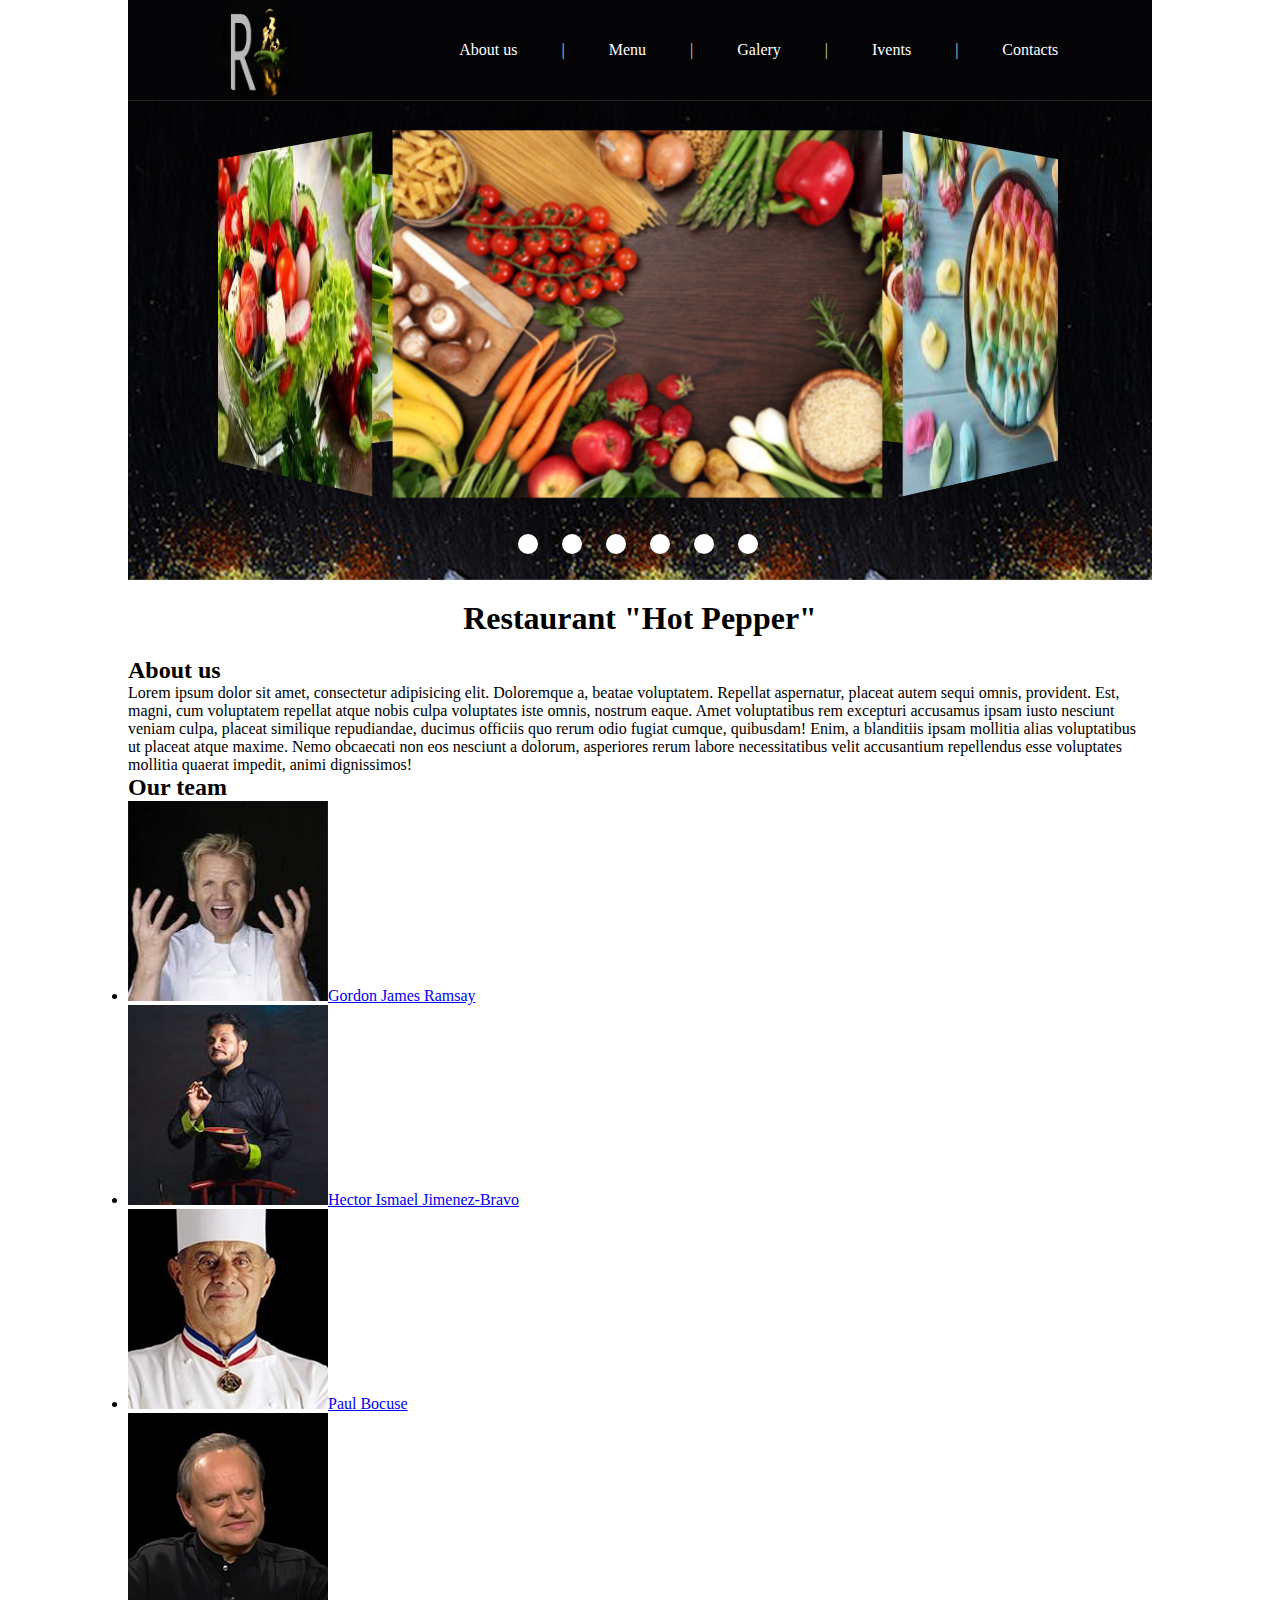
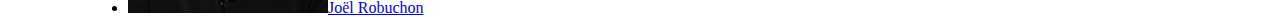
==== index.html @ d9eaffab "Initil commit" ====
<!DOCTYPE html>
<html lang="en">
<head>
	<meta charset="UTF-8">
	<title>Home</title>
	<link rel="stylesheet" href="css/main.css">
	<link rel="stylesheet" href="css/header.css">
	<link rel="stylesheet" href="css/slider.css">
	<link rel="stylesheet" href="css/about.css">
</head>
<body>
	<header>
		<div class="inner">
			<div class="logo">
				<a href="#"><img src="images/logo.png" alt="logo" class="logo"></a>
			</div><!--  end of logo -->
			<nav class="header_nav">
				<ul>
					<li><a href="#">About us</a></li>
					<li><span>|</span></li>
					<li><a href="#">Menu</a></li>
					<li><span>|</span></li>
					<li><a href="#">Galery</a></li>
					<li><span>|</span></li>
					<li><a href="#">Ivents</a></li>
					<li><span>|</span></li>
					<li><a href="#">Contacts</a></li>
				</ul>
			</nav><!--   -->
		</div> <!--end of innr header-->
	</header> <!-- end of header -->
	<div class="slider">
		<div class="container">
			<a href="#" class="btn" id="a1"><img src="images/pic1.jpg" alt=""></a>
			<a href="#" class="btn" id="a2"><img src="images/pic2.jpg" alt=""></a>
			<a href="#" class="btn" id="a3"><img src="images/pic3.jpg" alt=""></a>
			<a href="#" class="btn" id="a4"><img src="images/pic4.jpg" alt=""></a>
			<a href="#" class="btn" id="a5"><img src="images/pic5.jpg" alt=""></a>
			<a href="#" class="btn" id="a6"><img src="images/pic5.jpg" alt=""></a>
			<div id="carousel">
				<figure></figure>
				<figure></figure>
				<figure></figure>
				<figure></figure>
				<figure></figure>
				<figure></figure>
			</div> <!-- end of carusel -->
		</div> <!-- end of container -->
	</div><!-- end of slider -->

	<section class="about">
		<h1>Restaurant <span>"Hot Pepper"</span></h1>
		<h2>About us</h2>
		<p>Lorem ipsum dolor sit amet, consectetur adipisicing elit. Doloremque a, beatae voluptatem. Repellat aspernatur, placeat autem sequi omnis, provident. Est, magni, cum voluptatem repellat atque nobis culpa voluptates iste omnis, nostrum eaque. Amet voluptatibus rem excepturi accusamus ipsam iusto nesciunt veniam culpa, placeat similique repudiandae, ducimus officiis quo rerum odio fugiat cumque, quibusdam! Enim, a blanditiis ipsam mollitia alias voluptatibus ut placeat atque maxime. Nemo obcaecati non eos nesciunt a dolorum, asperiores rerum labore necessitatibus velit accusantium repellendus esse voluptates mollitia quaerat impedit, animi dignissimos!</p>

		<h2>Our team</h2>
		<ul>
			<li><a href="#"><img src="images/mr1.jpg" alt="">Gordon James Ramsay</a></li>
			<li><a href="#"><img src="images/mr2.jpg" alt="">Hector Ismael Jimenez-Bravo</a></li>
			<li><a href="#"><img src="images/mr3.jpg" alt="">Paul Bocuse</a></li>
			<li><a href="#"><img src="images/mr4.jpg" alt="">Joël Robuchon</a></li>
		</ul>
		
	</section> <!-- end about -->
		
	</div><!-- end of slider -->
	<div class="menu">
		
	</div> <!-- end of menu -->
</body>
</html>
---- css/main.css ----
*{
	margin: 0;
	padding: 0;
}
h1{
	font-size: 2em;
	margin-top: 20px;
	margin-bottom: 20px;
	text-align: center;
}
---- css/header.css ----
header{
	width: 80%;
	/*height: 120px;*/
	margin: 0 auto;
	background-color: #050507;

}

.logo{
	height: 100px;
	border-radius: 40px;
	margin-left: 10px;
	display: block;
}
header ul li{
	display: inline-block;
	padding: 20px;
	color: #D0CFCF;
}
header ul li a{
	text-decoration: none;
	color: #FFFFFF;

}
.inner{
	display: flex;
	flex-direction: row;
	justify-content: space-around;
	align-items: center;
	/*margin: 10px;*/

}
---- css/slider.css ----
.slider{
	width: 80%;
	margin: 0 auto;
	height: 480px;
	/*background-color: #D0C7C7;*/
	background-image: url(../images/slider-bg.jpg);
	background-repeat: repeat-x;
	/*-webkit-background-size: cover;*/
	/*background-size: cover;*/
}
.container{
			/*background-color: #E86C6C;*/
			width: 424px;
			height: 324px;
			perspective: 2000px;
			position: relative;
			margin: 0 auto;
			/*left: 30%;*/
			top: 30px;
		}
		#carousel{
			/*background-color: #7FE7D5;*/
			width: 100%;
			height: 100%;
			position: absolute;
			transform-style: preserve-3d;
			transition: 2s;
		}
		#carousel figure{
			/*border: 2px solid #630000;*/
			width: 400px;
			height: 300px;
			position: absolute;
			left: 10px;
			top: 10px;
			-webkit-background-size: cover;
			background-size: cover;
		}
		#carousel figure:nth-child(1){transform: rotateY(0deg) translateZ(367px); background-image: url(../images/sl-1.jpg);}
		#carousel figure:nth-child(2){transform: rotateY(60deg) translateZ(367px); background-image: url(../images/sl-2.jpg);}
		#carousel figure:nth-child(3){transform: rotateY(120deg) translateZ(367px); background-image: url(../images/sl-3.jpg);}
		#carousel figure:nth-child(4){transform: rotateY(180deg) translateZ(367px); background-image: url(../images/sl-4.jpg);}
		#carousel figure:nth-child(5){transform: rotateY(240deg) translateZ(367px); background-image: url(../images/sl-5.jpg);}
		#carousel figure:nth-child(6){transform: rotateY(300deg) translateZ(367px); background-image: url(../images/sl-6.jpg);}

		a.btn{
			display: inline-block;
			width: 20px;
			height: 20px;
			background-color: #FFFFFF;
			border-radius: 50%;
			z-index: 900;
			position: relative;
			top: 404px;
			left: 80px;
			margin: 0 10px;
		}
		a.btn img{
			width: 100%;
			height: auto;
		}
		#a1:focus ~#carousel{transform: rotateY(0deg);}
		#a2:focus ~#carousel{transform: rotateY(-60deg);}
		#a3:focus ~#carousel{transform: rotateY(-120deg);}
		#a4:focus ~#carousel{transform: rotateY(-180deg);}
		#a5:focus ~#carousel{transform: rotateY(-240deg);}
		#a6:focus ~#carousel{transform: rotateY(-300deg);}

		a.btn:focus{
			background-color: #898888;
		}
---- css/about.css ----
.about{
	width: 80%;
	margin: 0 auto;
}
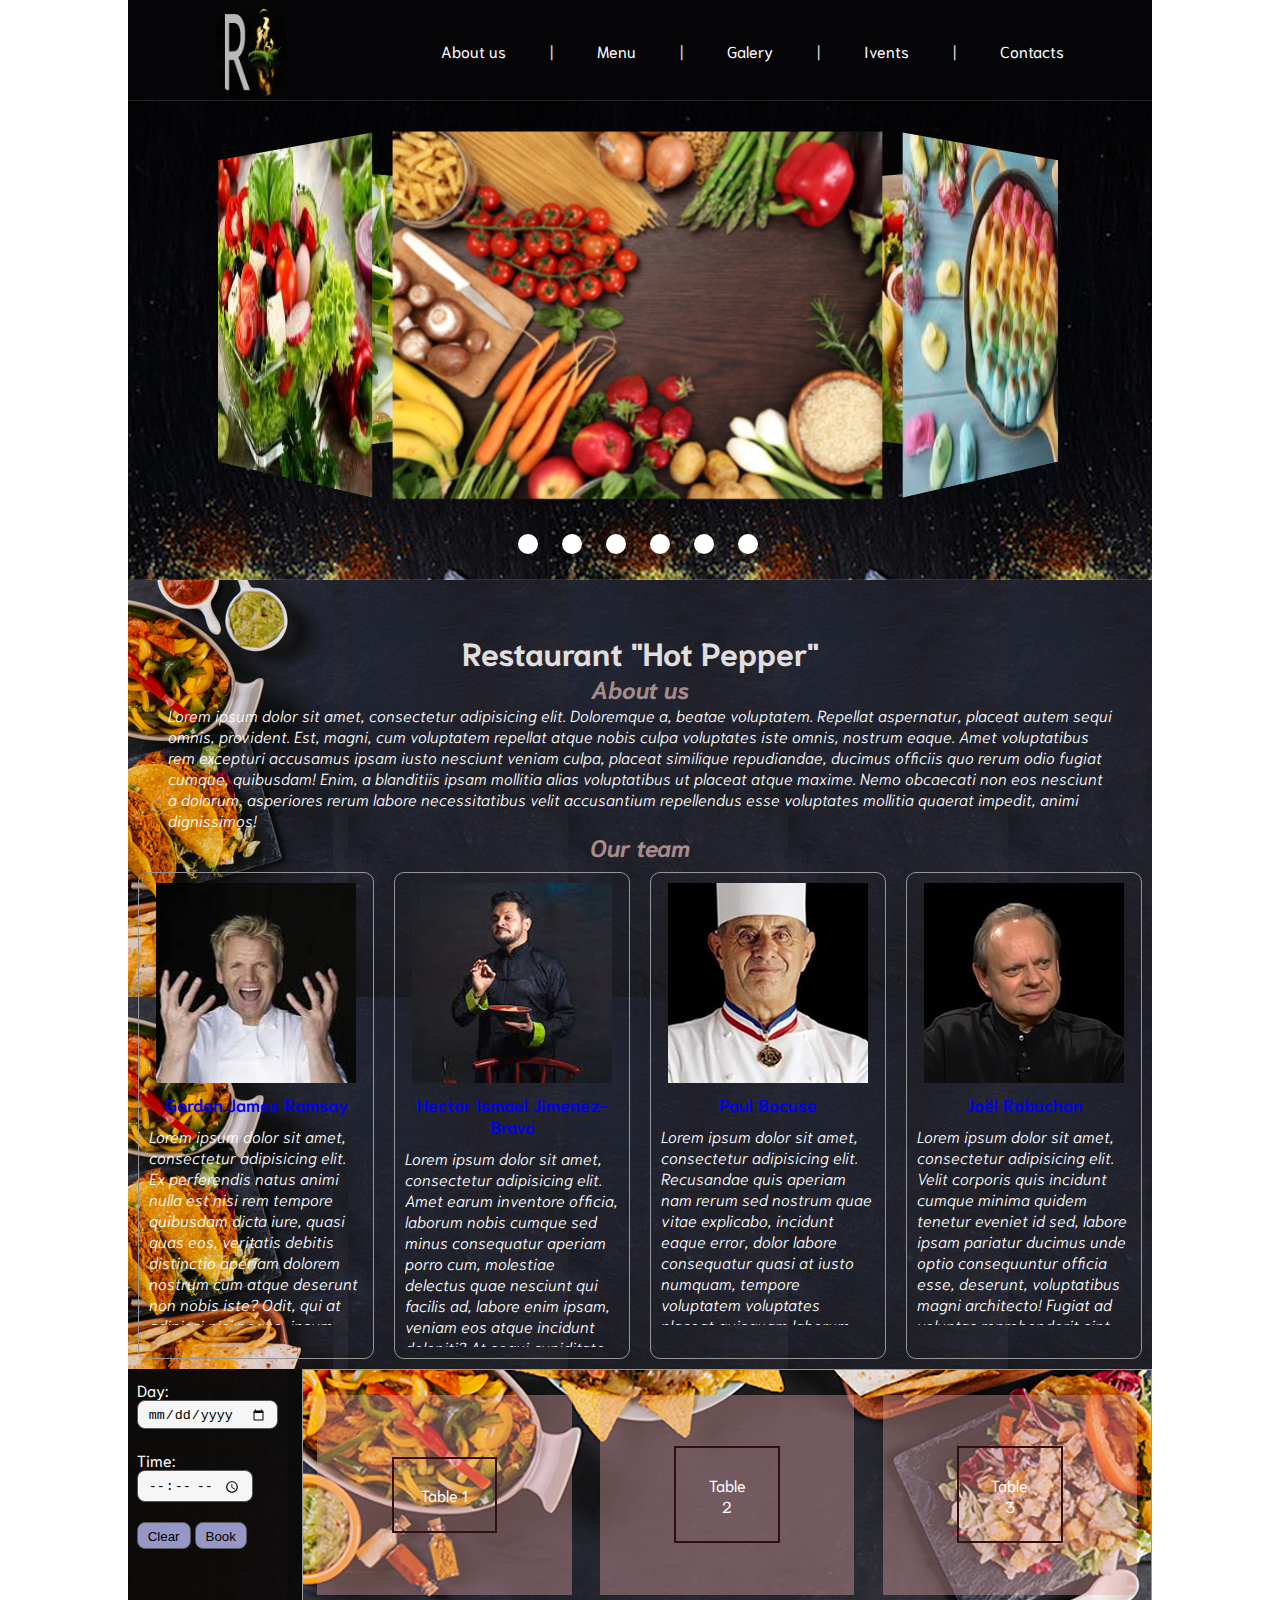
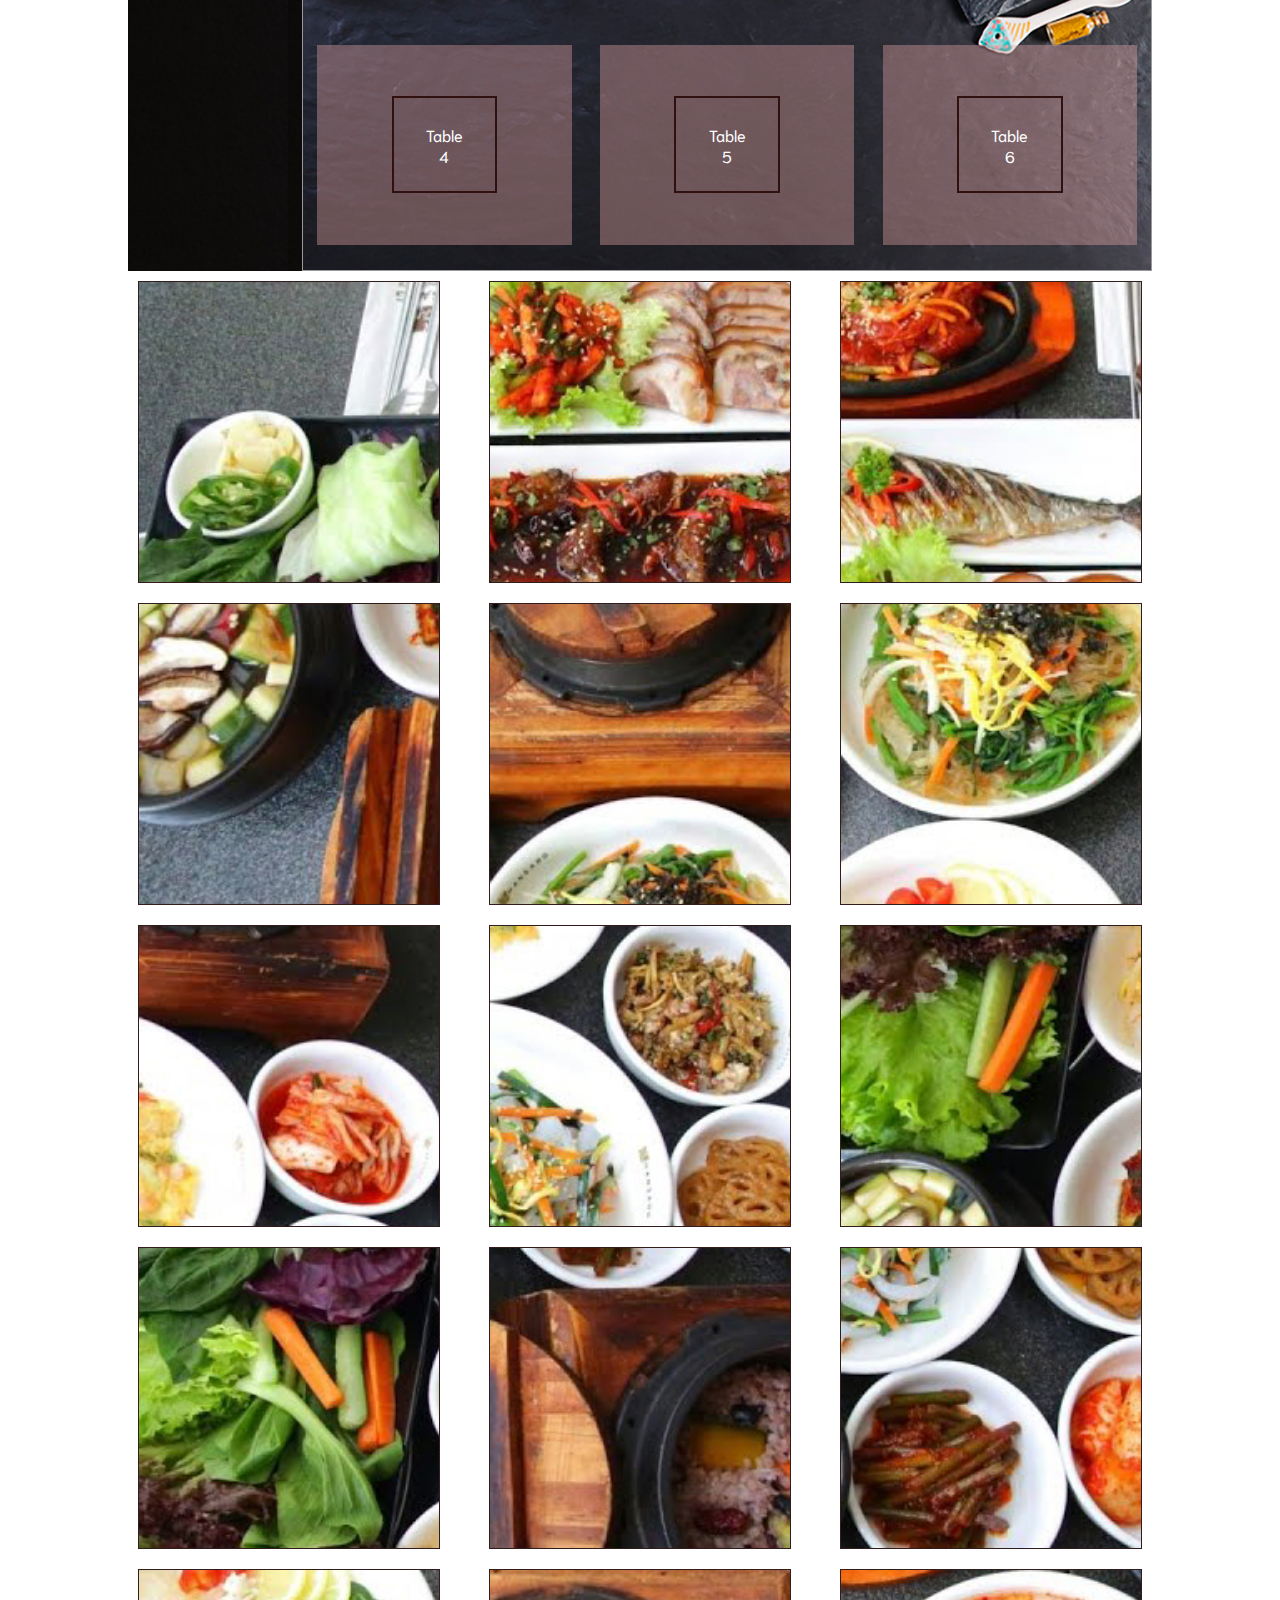
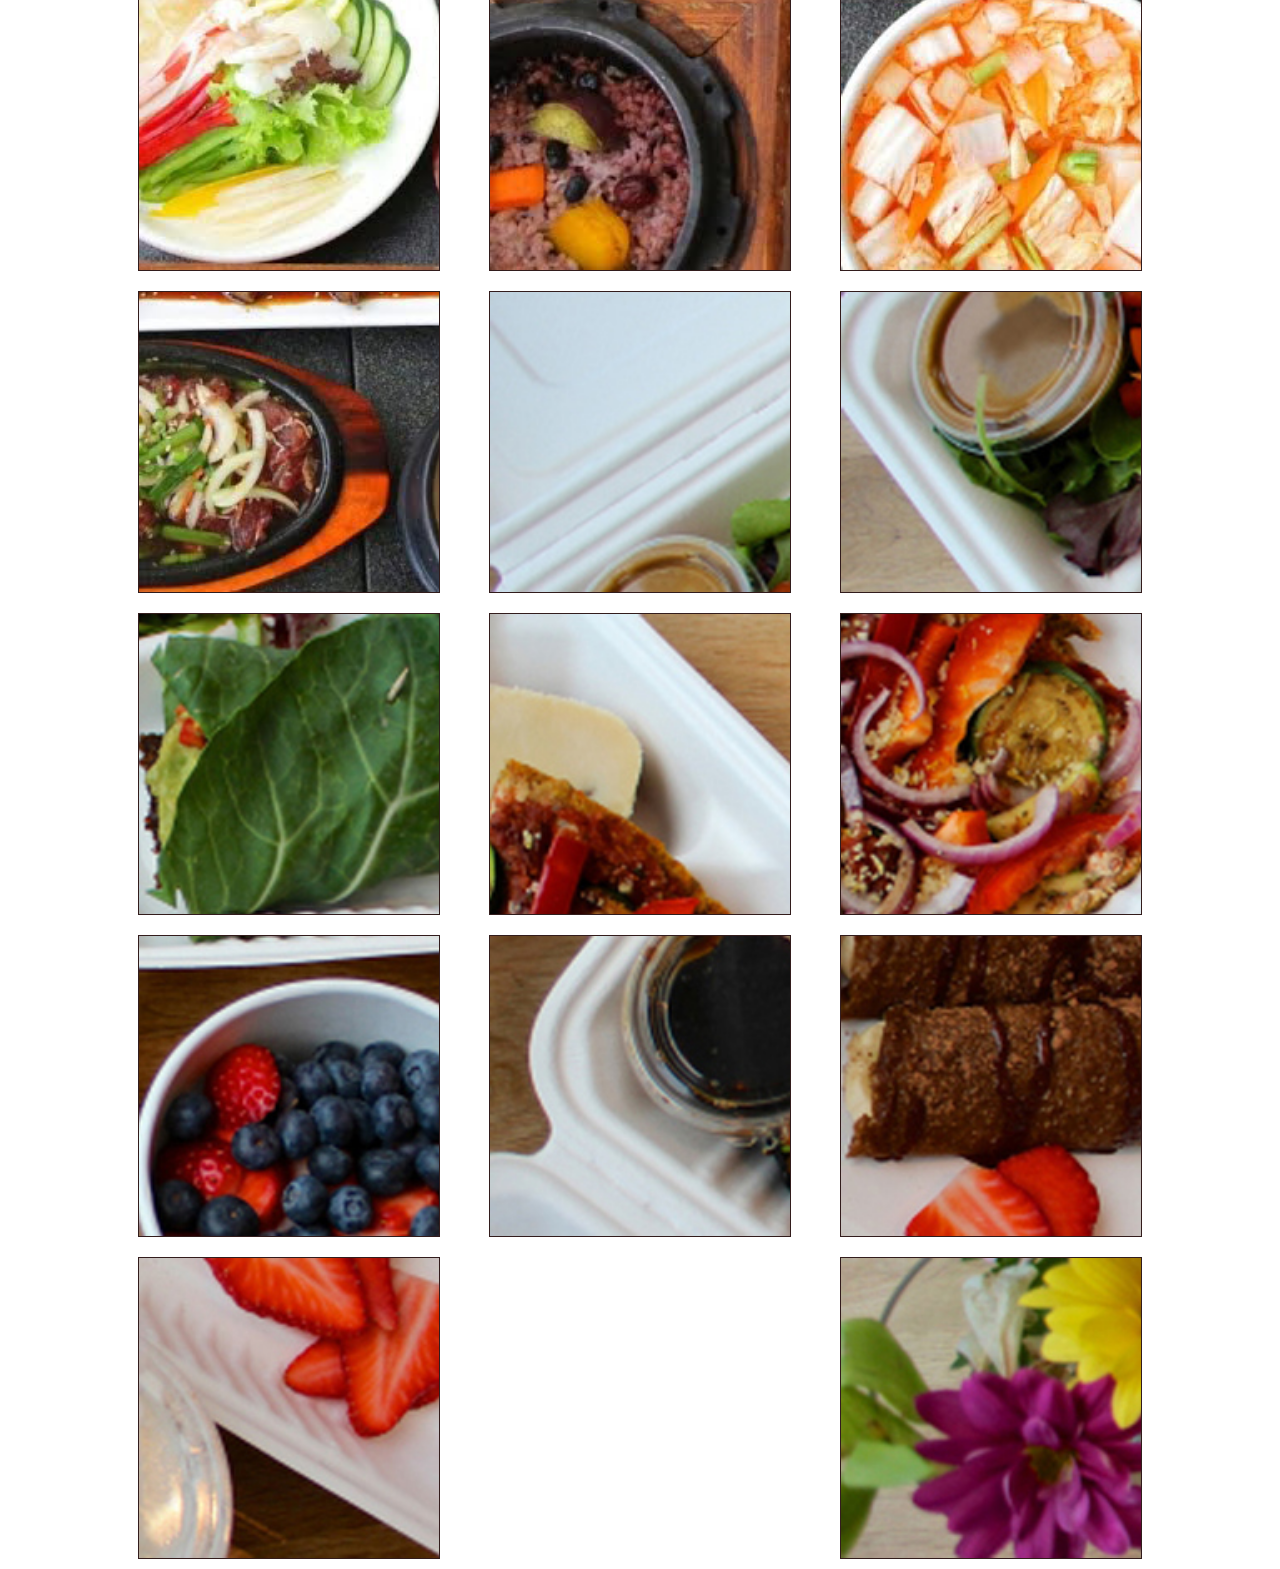
==== commit b1f05502: "gallery and about" ====
--- a/index.html
+++ b/index.html
@@ -2,11 +2,18 @@
 <html lang="en">
 <head>
 	<meta charset="UTF-8">
+	<meta name="viewport" content="width=device-width, initial-scale=1, shrink-to-fit=no">
 	<title>Home</title>
+	<!--[if IE]>
+		<script src="http://html5shiv.googlecode.com/svn/trunk/html5.js"></script>
+	<![endif]-->
+	<!-- <link href="https://fonts.googleapis.com/css?family=Niramit:300,300i,400,400i,600,600i,700i" rel="stylesheet"> -->
 	<link rel="stylesheet" href="css/main.css">
 	<link rel="stylesheet" href="css/header.css">
 	<link rel="stylesheet" href="css/slider.css">
 	<link rel="stylesheet" href="css/about.css">
+	<link rel="stylesheet" href="css/order.css">
+	<link rel="stylesheet" href="css/gallery.css">
 </head>
 <body>
 	<header>
@@ -16,7 +23,7 @@
 			</div><!--  end of logo -->
 			<nav class="header_nav">
 				<ul>
-					<li><a href="#">About us</a></li>
+					<li><a href="#about">About us</a></li>
 					<li><span>|</span></li>
 					<li><a href="#">Menu</a></li>
 					<li><span>|</span></li>
@@ -48,18 +55,20 @@
 		</div> <!-- end of container -->
 	</div><!-- end of slider -->
 
-	<section class="about">
+	<section class="about" id="about">
 		<h1>Restaurant <span>"Hot Pepper"</span></h1>
 		<h2>About us</h2>
 		<p>Lorem ipsum dolor sit amet, consectetur adipisicing elit. Doloremque a, beatae voluptatem. Repellat aspernatur, placeat autem sequi omnis, provident. Est, magni, cum voluptatem repellat atque nobis culpa voluptates iste omnis, nostrum eaque. Amet voluptatibus rem excepturi accusamus ipsam iusto nesciunt veniam culpa, placeat similique repudiandae, ducimus officiis quo rerum odio fugiat cumque, quibusdam! Enim, a blanditiis ipsam mollitia alias voluptatibus ut placeat atque maxime. Nemo obcaecati non eos nesciunt a dolorum, asperiores rerum labore necessitatibus velit accusantium repellendus esse voluptates mollitia quaerat impedit, animi dignissimos!</p>
 
-		<h2>Our team</h2>
-		<ul>
-			<li><a href="#"><img src="images/mr1.jpg" alt="">Gordon James Ramsay</a></li>
-			<li><a href="#"><img src="images/mr2.jpg" alt="">Hector Ismael Jimenez-Bravo</a></li>
-			<li><a href="#"><img src="images/mr3.jpg" alt="">Paul Bocuse</a></li>
-			<li><a href="#"><img src="images/mr4.jpg" alt="">Joël Robuchon</a></li>
-		</ul>
+		<div class="team">
+			<h2>Our team</h2>
+			<ul>
+				<li><a href="#"><img src="images/mr1.jpg" alt=""><span>Gordon James Ramsay</span></a><p>Lorem ipsum dolor sit amet, consectetur adipisicing elit. Ex perferendis natus animi nulla est nisi rem tempore quibusdam dicta iure, quasi quas eos, veritatis debitis distinctio aperiam dolorem nostrum cum atque deserunt non nobis iste? Odit, qui at adipisci nisi neque, ipsum libero a impedit sequi sint nesciunt distinctio dicta tenetur illum reprehenderit, doloribus beatae inventore omnis provident deserunt. Est quibusdam veniam, expedita aliquid magni facere incidunt harum sint officia quae porro mollitia hic natus, doloribus quidem unde ex quod!</p></li>
+				<li><a href="#"><img src="images/mr2.jpg" alt=""><span>Hector Ismael Jimenez-Bravo</span></a><p>Lorem ipsum dolor sit amet, consectetur adipisicing elit. Amet earum inventore officia, laborum nobis cumque sed minus consequatur aperiam porro cum, molestiae delectus quae nesciunt qui facilis ad, labore enim ipsam, veniam eos atque incidunt deleniti? At sequi cupiditate vero possimus, sint eius architecto eum! Quam iste facilis inventore minima tempore est cupiditate, totam sequi deserunt officia facere officiis dolorem, et? Necessitatibus vero, reiciendis, illo tempore at mollitia quod impedit pariatur excepturi consequuntur officiis vel inventore sint ad enim. Magnam!</p></li>
+				<li><a href="#"><img src="images/mr3.jpg" alt=""><span>Paul Bocuse</span></a><p>Lorem ipsum dolor sit amet, consectetur adipisicing elit. Recusandae quis aperiam nam rerum sed nostrum quae vitae explicabo, incidunt eaque error, dolor labore consequatur quasi at iusto numquam, tempore voluptatem voluptates placeat quisquam laborum reiciendis possimus pariatur cumque! Aperiam, repellendus ducimus. Neque eligendi dolorum fugiat quaerat earum beatae suscipit maxime expedita officia, iste laboriosam tempore minima possimus ullam hic debitis.</p></li>
+				<li><a href="#"><img src="images/mr4.jpg" alt=""><span>Joël Robuchon</span></a><p>Lorem ipsum dolor sit amet, consectetur adipisicing elit. Velit corporis quis incidunt cumque minima quidem tenetur eveniet id sed, labore ipsam pariatur ducimus unde optio consequuntur officia esse, deserunt, voluptatibus magni architecto! Fugiat ad voluptas reprehenderit sint explicabo aperiam iure id similique eveniet quasi vel assumenda, voluptatum, aliquam molestias iusto totam. Dicta maxime perspiciatis sapiente earum voluptatem eveniet cumque! Quisquam, explicabo doloribus facere. Voluptatum facere ducimus eveniet laborum, quod minus soluta provident alias consequatur. Vero unde, inventore in odit repudiandae quam laboriosam, ullam temporibus. Sed nulla et, laudantium. Vel, laborum.</p></li>
+			</ul>
+		</div>
 		
 	</section> <!-- end about -->
 		
@@ -67,5 +76,42 @@
 	<div class="menu">
 		
 	</div> <!-- end of menu -->
+	<div class="order">
+		<form>
+	        <div id="orderDay">
+	            <label for="bday">Day:</label>
+	            <input type="date" id="bday" name="bday">
+	        </div> <!-- end of order day -->
+	        <div id="orderTime">
+	        	<label for="rtime">Time:</label>
+	        	<input type="time" id="rtime" name="rtime" min="08:00:00" max="20:00:00" step="3600">
+	        </div> <!-- ed of order time -->
+	        <div class="button">
+	        	<input type="reset" value="Clear">
+				<input type="submit" value="Book">
+	        </div><!--  end of button -->
+	    </form>
+	    <div class="placement">
+	    	<div class="table" id="table-1"><div>Table 1</div></div>
+	    	<div class="table" id="table-2"><div>Table 2</div></div>
+	    	<div class="table" id="table-3"><div>Table 3</div></div>
+	    	<div class="table" id="table-4"><div>Table 4</div></div>
+	    	<div class="table" id="table-5"><div>Table 5</div></div>
+	    	<div class="table" id="table-6"><div>Table 6</div></div>
+	    </div> <!-- end of placement -->
+	</div> <!-- end of order -->
+	<section class="gallery" id="sectionGallery">
+<!-- 		<div class="gallery-image" id="image-1"></div>
+		<div class="gallery-image" id="image-2"></div>
+		<div class="gallery-image" id="image-3"></div>
+		<div class="gallery-image" id="image-4"></div>
+		<div class="gallery-image" id="image-5"></div>
+		<div class="gallery-image" id="image-6"></div>
+		<div class="gallery-image" id="image-7"></div>
+		<div class="gallery-image" id="image-8"></div>
+		<div class="gallery-image" id="image-9"></div> -->
+		
+	</section>
 </body>
+<script src="js/gallery.js"></script>
 </html>--- a/css/main.css
+++ b/css/main.css
@@ -1,10 +1,32 @@
+
+@import url('https://fonts.googleapis.com/css?family=Niramit:300,300i,400,400i,600,600i,700i');
+
 *{
 	margin: 0;
 	padding: 0;
 }
+body{
+	font-family: 'Niramit', sans-serif;
+}
 h1{
+	font-weight: 700;
 	font-size: 2em;
-	margin-top: 20px;
-	margin-bottom: 20px;
 	text-align: center;
+	padding-top: 5%;
+	/*padding-bottom: 8%;*/
+	color: #E1DEDE;
+}
+h2{
+	font-weight: 700;
+	font-style: italic;
+	color: #A78B8B;
+	text-align: center;
+}
+a{
+	text-decoration: none;
+}
+p{
+	color: #FFFFFF;
+	font-weight: 300;
+	font-style: italic;
 }--- a/css/header.css
+++ b/css/header.css
@@ -19,7 +19,7 @@
 	color: #D0CFCF;
 }
 header ul li a{
-	text-decoration: none;
+	/*text-decoration: none;*/
 	color: #FFFFFF;
 
 }
--- a/css/about.css
+++ b/css/about.css
@@ -1,4 +1,58 @@
 .about{
 	width: 80%;
 	margin: 0 auto;
-}+	background: url(../images/left.jpg) repeat-y,
+				url(../images/about_bg_center.jpg);
+	-webkit-background-size: auto cover;
+	background-size: auto cover;
+}
+.about > p{
+	padding-left: 40px;
+	padding-right: 40px;
+}
+
+.team{
+	/*height: 500px;*/
+	/*overflow: scroll;*/
+}
+
+.team ul{
+	display: flex;
+	justify-content: space-between;
+	-ms-align-items: stretch;
+	align-items: stretch;
+	list-style: none;
+	flex-wrap: wrap;
+	padding: 10px 0;
+}
+.team ul li{
+	width: 15%;
+	flex-grow: 1;
+	padding: 1%;
+	border: 1px solid #979696;
+	border-radius: 10px;
+	margin: 0 10px;
+}
+.team ul li a{
+	text-align: center;
+	/*margin: 0 auto;*/
+}
+.team ul li a img{
+	display: block;
+	margin: 0 auto;
+}
+.team ul li a span{
+	display: block;
+	font-weight: 600;
+	font-size: 1.1em;
+	padding: 10px 0;
+}
+.team ul li p{
+	height: 200px;
+	overflow: auto;
+
+}
+/*.team ul li p::-webkit-scrollbar {
+    width: 10px;
+}*/
+
--- a/css/order.css
+++ b/css/order.css
@@ -0,0 +1,77 @@
+.order{
+	width: 80%;
+	margin: 0 auto;
+	display: flex;
+	flex-direction: row;
+	/*justify-content: space-between;*/
+	justify-content: center;
+	color: #FFFFFF;
+}
+form{
+	flex-grow: 4;
+	background-image:
+	url(../images/bg_2.jpg);
+/*	-webkit-background-size: contain;
+	background-size: contain;
+	background-repeat: no-repeat;*/
+}
+form div{
+	width: 90%;
+	margin: 0 auto;
+	padding: 10px 5px;
+}
+.order label{
+	display: block;
+}
+.order input{
+	/*width: 100%;*/
+	/*height: 40px;*/
+	border: 1px solid #585858;
+	border-radius: 8px;
+	padding: 6px 10px 4px 10px;
+	background: #F6F6f6;
+}
+.button input{
+	background: #9598C6;
+}
+.button input:hover{
+	background-color: #83E087;
+}
+
+.placement{
+	width: 80%;
+	height: 500px;
+	border: 1px solid #9A9999;
+	flex-grow: 5;
+	/*margin: 0 auto;*/
+	background-image: url(../images/order_bg1.jpg);
+	-webkit-background-size: cover;
+	background-size: cover;
+	display: flex;
+	flex-direction: row;
+	justify-content: space-around;
+	align-items: center;
+	flex-wrap: wrap;
+}
+.table{
+	width: 30%;
+	height: 40%;
+	background-color: rgba(224, 166, 166, 0.4);
+	text-align: center;
+	display: flex;
+	align-items: center;
+
+
+}
+.table div{
+	width: 20%;
+	padding: 10%;
+	text-align: center;
+	margin: 0 auto;
+	border: 2px solid #311010;
+	cursor: pointer;
+
+}
+.table div:hover{
+	background-color: #353434;
+}
--- a/css/gallery.css
+++ b/css/gallery.css
@@ -0,0 +1,21 @@
+
+.gallery{
+	width: 80%;
+	margin: 0 auto;
+	display: flex;
+	flex-direction: row;
+	flex-wrap: wrap;
+	justify-content: space-between;
+	align-content: space-between;
+}
+.gallery-image{
+	width: 300px;
+	height: 300px;
+	border: 1px solid #321C1C;
+	margin: 10px;
+	background-image: url(../images/gall-1.jpg);
+	-webkit-background-size: cover;
+	background-size: cover;
+	background-repeat: no-repeat;
+}
+
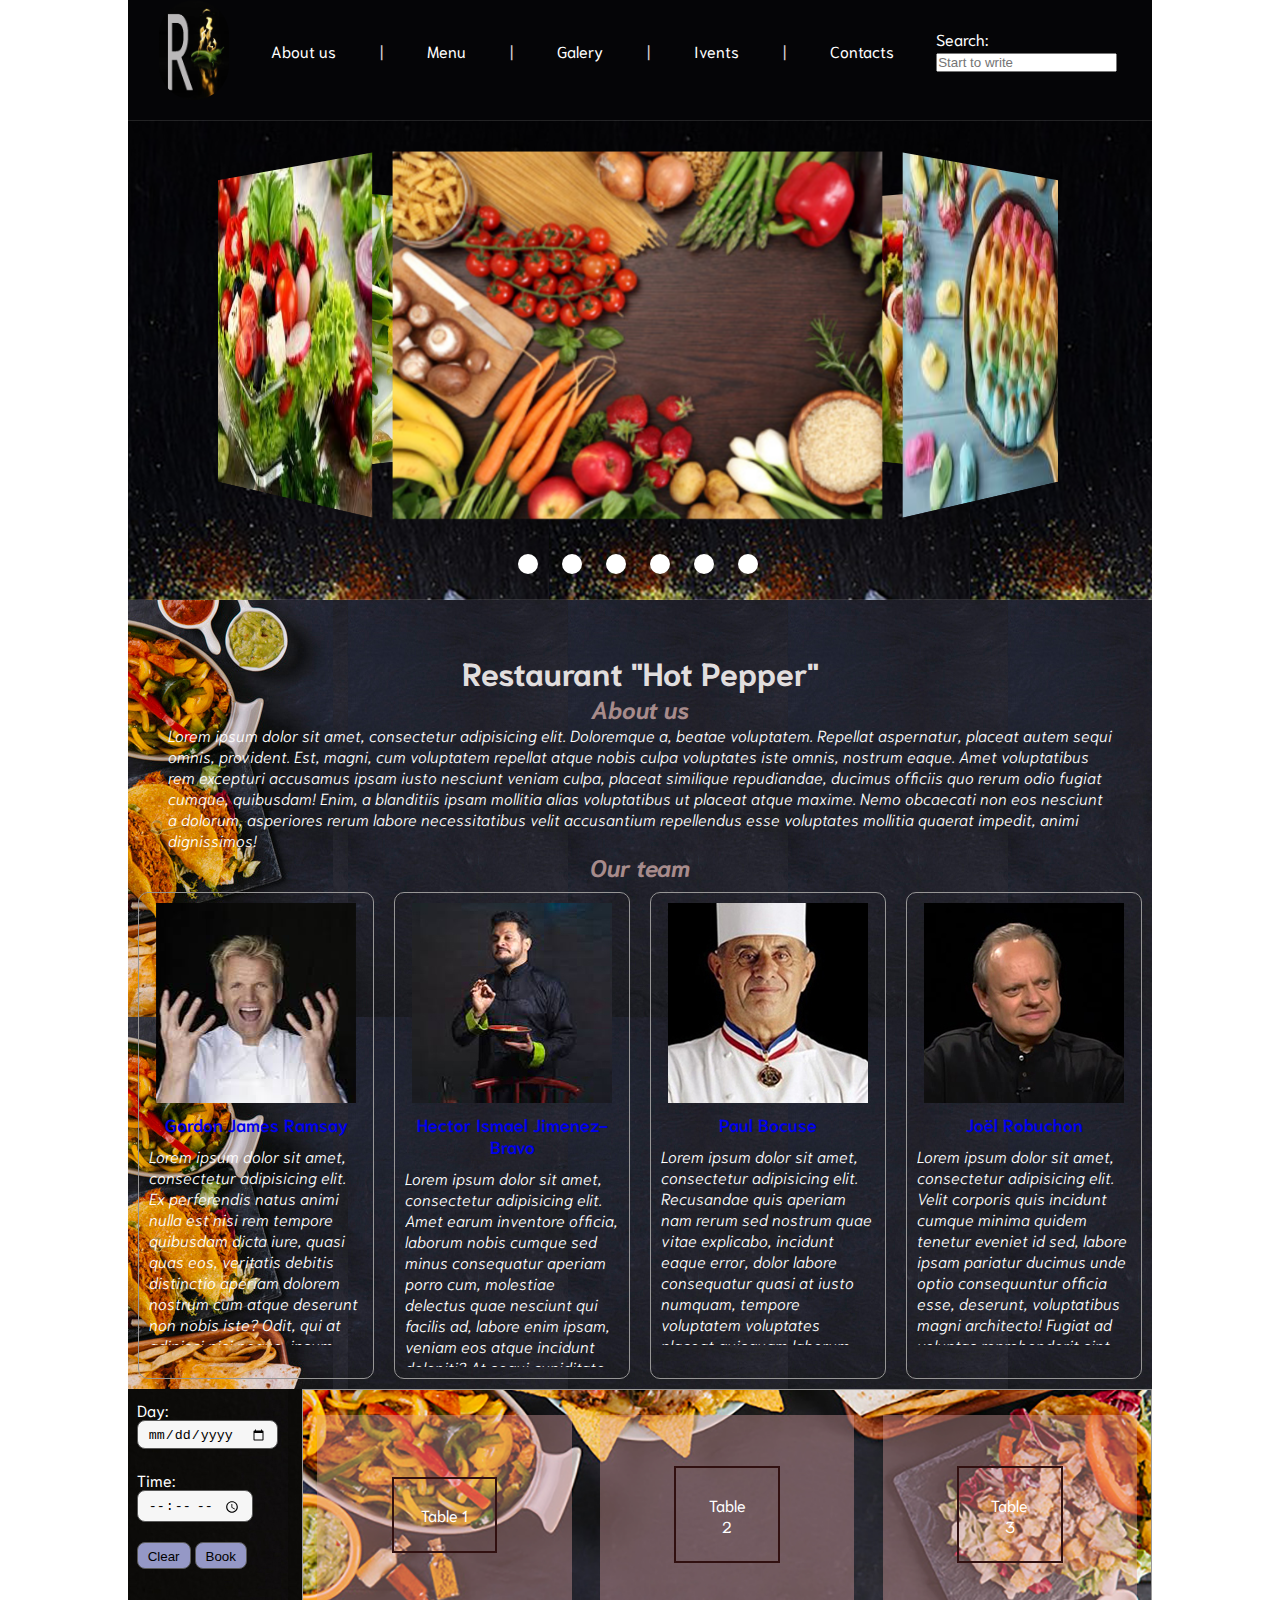
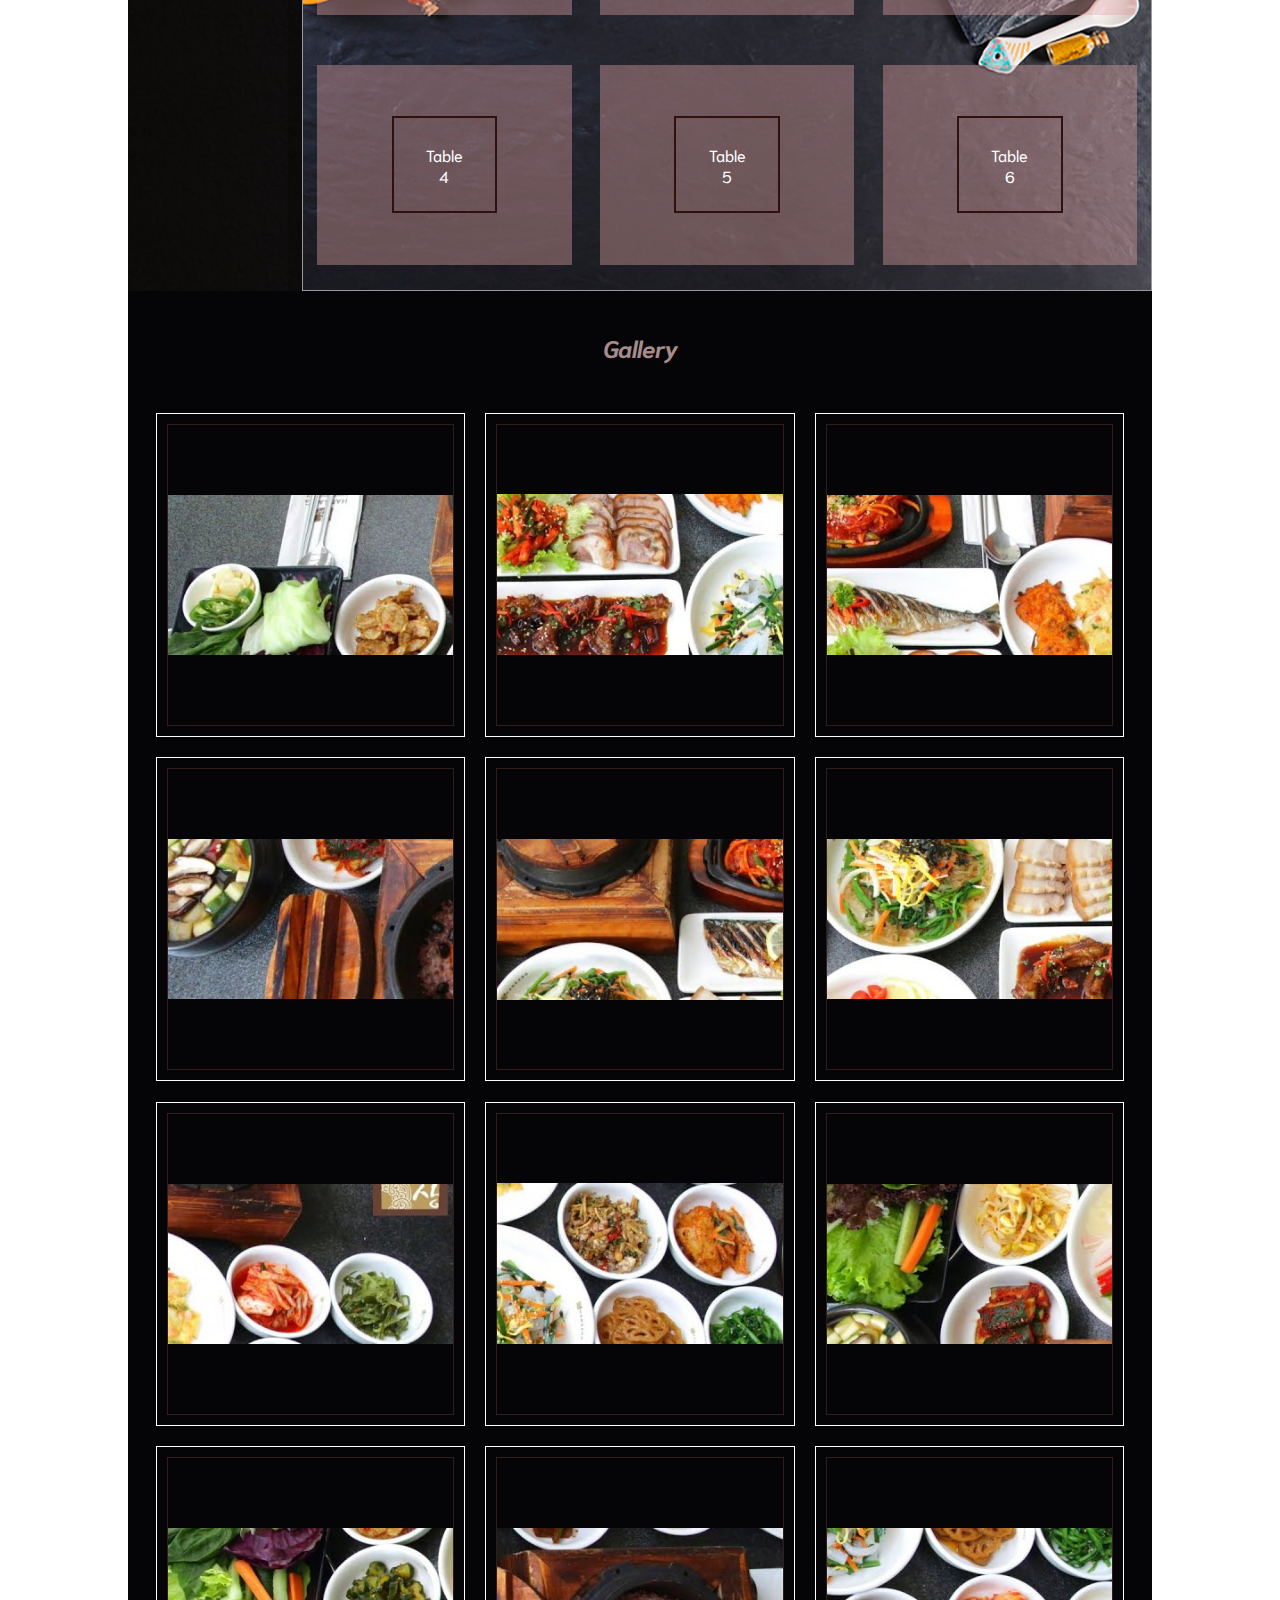
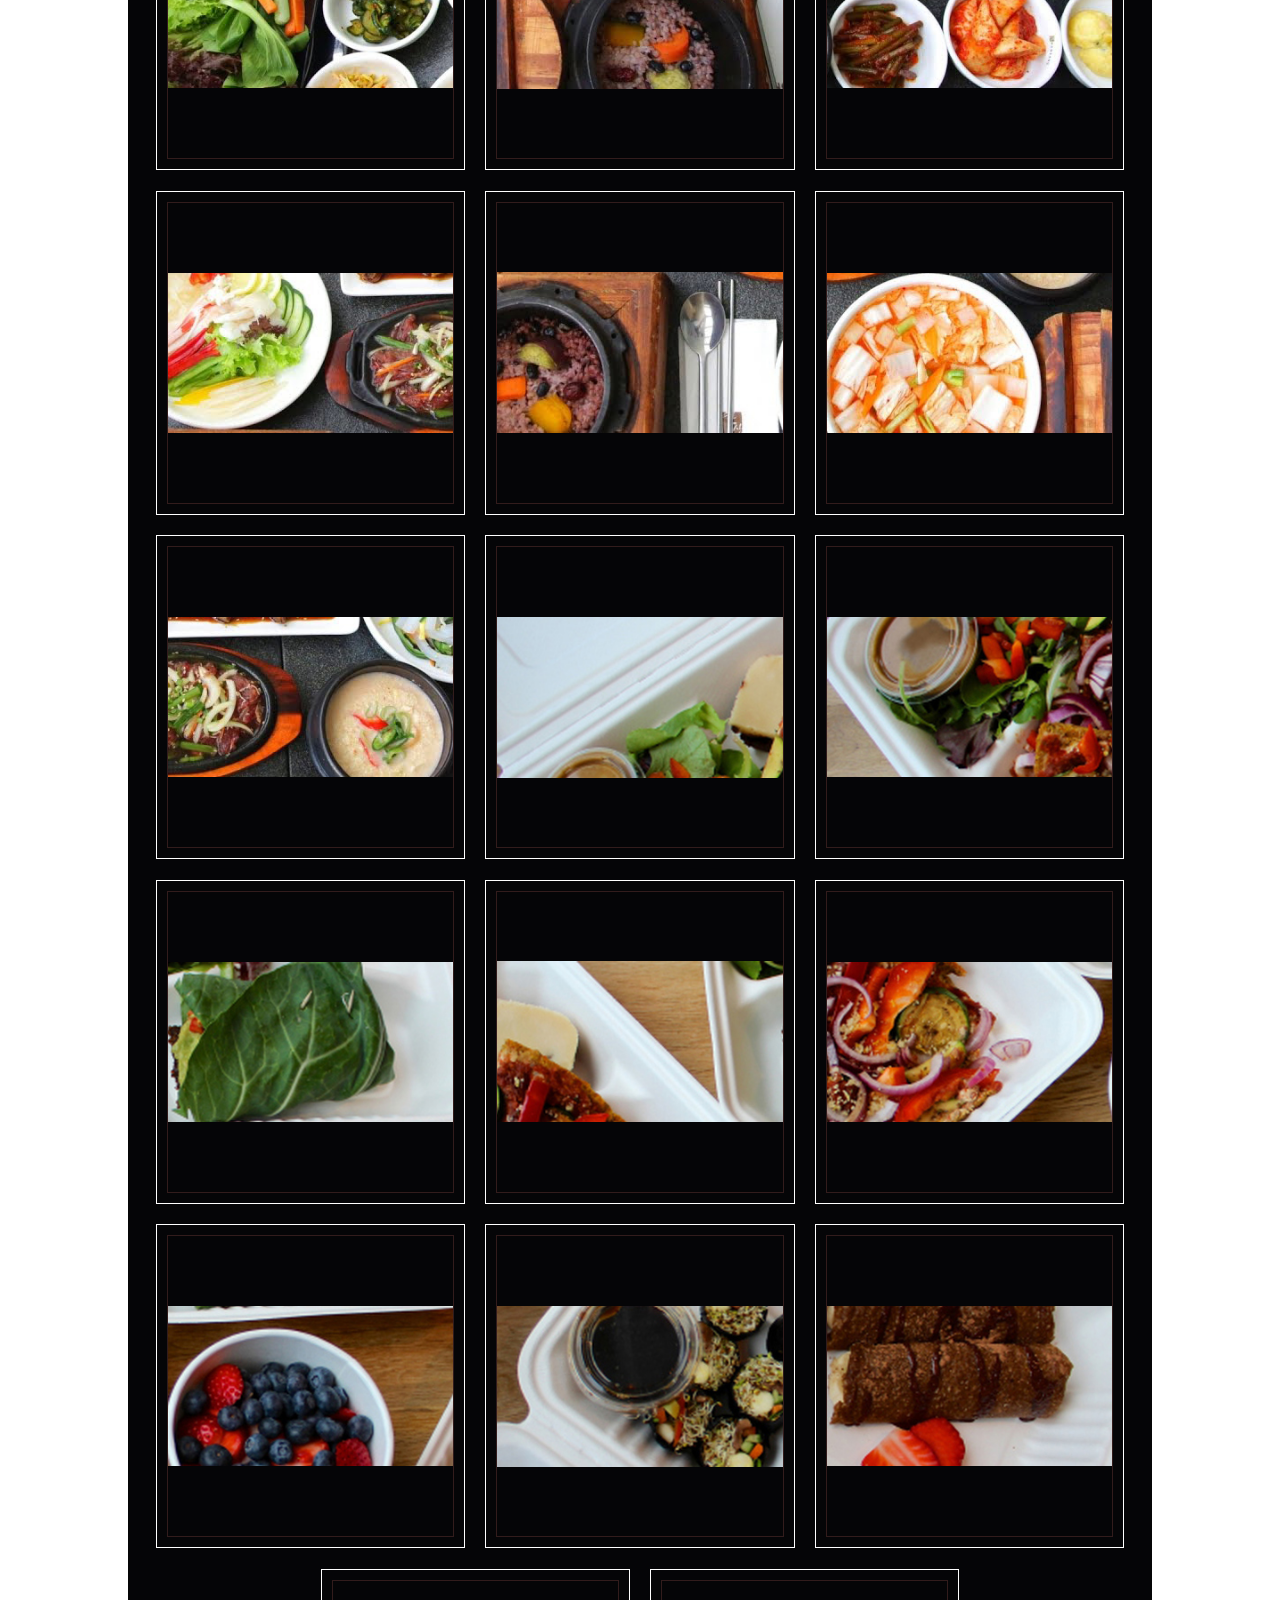
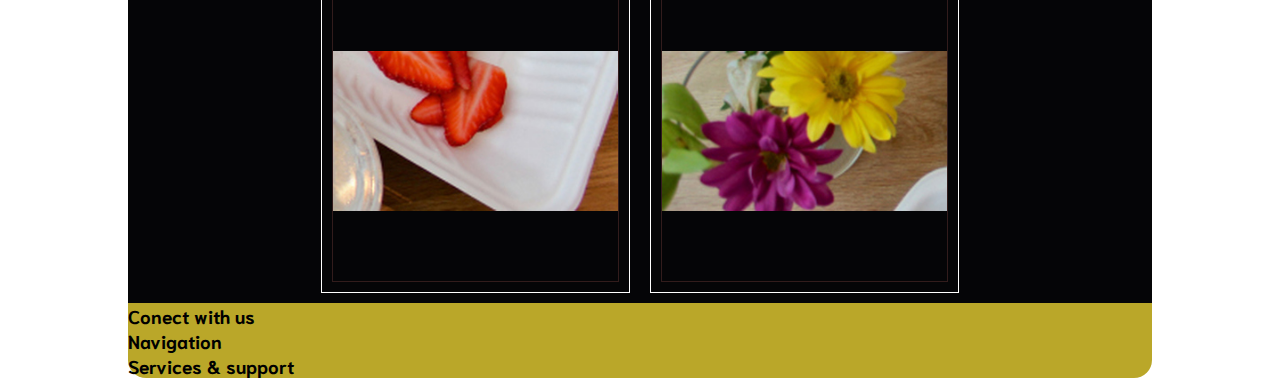
==== commit ba70b7cf: "Search and gallery" ====
--- a/index.html
+++ b/index.html
@@ -14,104 +14,118 @@
 	<link rel="stylesheet" href="css/about.css">
 	<link rel="stylesheet" href="css/order.css">
 	<link rel="stylesheet" href="css/gallery.css">
+	<link rel="stylesheet" href="css/footer.css">
 </head>
 <body>
-	<header>
-		<div class="inner">
-			<div class="logo">
-				<a href="#"><img src="images/logo.png" alt="logo" class="logo"></a>
-			</div><!--  end of logo -->
-			<nav class="header_nav">
+	<!-- <div class="inner"> -->
+		<header>
+			<div class="inner">
+				<div class="logo">
+					<a href="#"><img src="images/logo.png" alt="logo" class="logo"></a>
+				</div><!--  end of logo -->
+				<nav class="header_nav">
+					<ul>
+						<li><a href="#about">About us</a></li>
+						<li><span>|</span></li>
+						<li><a href="#">Menu</a></li>
+						<li><span>|</span></li>
+						<li><a href="#gallery_section">Galery</a></li>
+						<li><span>|</span></li>
+						<li><a href="#">Ivents</a></li>
+						<li><span>|</span></li>
+						<li><a href="#">Contacts</a></li>
+					</ul>
+				</nav><!--   -->
+				<form autocomplete="off" action="#" id="search_form">
+					<div class="autocomplete">
+					    <label for="myInput">Search:</label>
+					    <input id="myInput" type="text" name="myName" placeholder="Start to write">
+					</div>
+					  <!-- <input type="submit"> -->
+				</form>
+			</div> <!--end of innr header-->
+		</header> <!-- end of header -->
+		<div class="slider">
+			<div class="container">
+				<a href="#" class="btn" id="a1"><img src="images/pic1.jpg" alt=""></a>
+				<a href="#" class="btn" id="a2"><img src="images/pic2.jpg" alt=""></a>
+				<a href="#" class="btn" id="a3"><img src="images/pic3.jpg" alt=""></a>
+				<a href="#" class="btn" id="a4"><img src="images/pic4.jpg" alt=""></a>
+				<a href="#" class="btn" id="a5"><img src="images/pic5.jpg" alt=""></a>
+				<a href="#" class="btn" id="a6"><img src="images/pic5.jpg" alt=""></a>
+				<div id="carousel">
+					<figure></figure>
+					<figure></figure>
+					<figure></figure>
+					<figure></figure>
+					<figure></figure>
+					<figure></figure>
+				</div> <!-- end of carusel -->
+			</div> <!-- end of container -->
+		</div><!-- end of slider -->
+
+		<section class="about" id="about">
+			<h1>Restaurant <span>"Hot Pepper"</span></h1>
+			<h2>About us</h2>
+			<p>Lorem ipsum dolor sit amet, consectetur adipisicing elit. Doloremque a, beatae voluptatem. Repellat aspernatur, placeat autem sequi omnis, provident. Est, magni, cum voluptatem repellat atque nobis culpa voluptates iste omnis, nostrum eaque. Amet voluptatibus rem excepturi accusamus ipsam iusto nesciunt veniam culpa, placeat similique repudiandae, ducimus officiis quo rerum odio fugiat cumque, quibusdam! Enim, a blanditiis ipsam mollitia alias voluptatibus ut placeat atque maxime. Nemo obcaecati non eos nesciunt a dolorum, asperiores rerum labore necessitatibus velit accusantium repellendus esse voluptates mollitia quaerat impedit, animi dignissimos!</p>
+
+			<div class="team">
+				<h2>Our team</h2>
 				<ul>
-					<li><a href="#about">About us</a></li>
-					<li><span>|</span></li>
-					<li><a href="#">Menu</a></li>
-					<li><span>|</span></li>
-					<li><a href="#">Galery</a></li>
-					<li><span>|</span></li>
-					<li><a href="#">Ivents</a></li>
-					<li><span>|</span></li>
-					<li><a href="#">Contacts</a></li>
+					<li><a href="#"><img src="images/mr1.jpg" alt=""><span>Gordon James Ramsay</span></a><p>Lorem ipsum dolor sit amet, consectetur adipisicing elit. Ex perferendis natus animi nulla est nisi rem tempore quibusdam dicta iure, quasi quas eos, veritatis debitis distinctio aperiam dolorem nostrum cum atque deserunt non nobis iste? Odit, qui at adipisci nisi neque, ipsum libero a impedit sequi sint nesciunt distinctio dicta tenetur illum reprehenderit, doloribus beatae inventore omnis provident deserunt. Est quibusdam veniam, expedita aliquid magni facere incidunt harum sint officia quae porro mollitia hic natus, doloribus quidem unde ex quod!</p></li>
+					<li><a href="#"><img src="images/mr2.jpg" alt=""><span>Hector Ismael Jimenez-Bravo</span></a><p>Lorem ipsum dolor sit amet, consectetur adipisicing elit. Amet earum inventore officia, laborum nobis cumque sed minus consequatur aperiam porro cum, molestiae delectus quae nesciunt qui facilis ad, labore enim ipsam, veniam eos atque incidunt deleniti? At sequi cupiditate vero possimus, sint eius architecto eum! Quam iste facilis inventore minima tempore est cupiditate, totam sequi deserunt officia facere officiis dolorem, et? Necessitatibus vero, reiciendis, illo tempore at mollitia quod impedit pariatur excepturi consequuntur officiis vel inventore sint ad enim. Magnam!</p></li>
+					<li><a href="#"><img src="images/mr3.jpg" alt=""><span>Paul Bocuse</span></a><p>Lorem ipsum dolor sit amet, consectetur adipisicing elit. Recusandae quis aperiam nam rerum sed nostrum quae vitae explicabo, incidunt eaque error, dolor labore consequatur quasi at iusto numquam, tempore voluptatem voluptates placeat quisquam laborum reiciendis possimus pariatur cumque! Aperiam, repellendus ducimus. Neque eligendi dolorum fugiat quaerat earum beatae suscipit maxime expedita officia, iste laboriosam tempore minima possimus ullam hic debitis.</p></li>
+					<li><a href="#"><img src="images/mr4.jpg" alt=""><span>Joël Robuchon</span></a><p>Lorem ipsum dolor sit amet, consectetur adipisicing elit. Velit corporis quis incidunt cumque minima quidem tenetur eveniet id sed, labore ipsam pariatur ducimus unde optio consequuntur officia esse, deserunt, voluptatibus magni architecto! Fugiat ad voluptas reprehenderit sint explicabo aperiam iure id similique eveniet quasi vel assumenda, voluptatum, aliquam molestias iusto totam. Dicta maxime perspiciatis sapiente earum voluptatem eveniet cumque! Quisquam, explicabo doloribus facere. Voluptatum facere ducimus eveniet laborum, quod minus soluta provident alias consequatur. Vero unde, inventore in odit repudiandae quam laboriosam, ullam temporibus. Sed nulla et, laudantium. Vel, laborum.</p></li>
 				</ul>
-			</nav><!--   -->
-		</div> <!--end of innr header-->
-	</header> <!-- end of header -->
-	<div class="slider">
-		<div class="container">
-			<a href="#" class="btn" id="a1"><img src="images/pic1.jpg" alt=""></a>
-			<a href="#" class="btn" id="a2"><img src="images/pic2.jpg" alt=""></a>
-			<a href="#" class="btn" id="a3"><img src="images/pic3.jpg" alt=""></a>
-			<a href="#" class="btn" id="a4"><img src="images/pic4.jpg" alt=""></a>
-			<a href="#" class="btn" id="a5"><img src="images/pic5.jpg" alt=""></a>
-			<a href="#" class="btn" id="a6"><img src="images/pic5.jpg" alt=""></a>
-			<div id="carousel">
-				<figure></figure>
-				<figure></figure>
-				<figure></figure>
-				<figure></figure>
-				<figure></figure>
-				<figure></figure>
-			</div> <!-- end of carusel -->
-		</div> <!-- end of container -->
-	</div><!-- end of slider -->
-
-	<section class="about" id="about">
-		<h1>Restaurant <span>"Hot Pepper"</span></h1>
-		<h2>About us</h2>
-		<p>Lorem ipsum dolor sit amet, consectetur adipisicing elit. Doloremque a, beatae voluptatem. Repellat aspernatur, placeat autem sequi omnis, provident. Est, magni, cum voluptatem repellat atque nobis culpa voluptates iste omnis, nostrum eaque. Amet voluptatibus rem excepturi accusamus ipsam iusto nesciunt veniam culpa, placeat similique repudiandae, ducimus officiis quo rerum odio fugiat cumque, quibusdam! Enim, a blanditiis ipsam mollitia alias voluptatibus ut placeat atque maxime. Nemo obcaecati non eos nesciunt a dolorum, asperiores rerum labore necessitatibus velit accusantium repellendus esse voluptates mollitia quaerat impedit, animi dignissimos!</p>
-
-		<div class="team">
-			<h2>Our team</h2>
-			<ul>
-				<li><a href="#"><img src="images/mr1.jpg" alt=""><span>Gordon James Ramsay</span></a><p>Lorem ipsum dolor sit amet, consectetur adipisicing elit. Ex perferendis natus animi nulla est nisi rem tempore quibusdam dicta iure, quasi quas eos, veritatis debitis distinctio aperiam dolorem nostrum cum atque deserunt non nobis iste? Odit, qui at adipisci nisi neque, ipsum libero a impedit sequi sint nesciunt distinctio dicta tenetur illum reprehenderit, doloribus beatae inventore omnis provident deserunt. Est quibusdam veniam, expedita aliquid magni facere incidunt harum sint officia quae porro mollitia hic natus, doloribus quidem unde ex quod!</p></li>
-				<li><a href="#"><img src="images/mr2.jpg" alt=""><span>Hector Ismael Jimenez-Bravo</span></a><p>Lorem ipsum dolor sit amet, consectetur adipisicing elit. Amet earum inventore officia, laborum nobis cumque sed minus consequatur aperiam porro cum, molestiae delectus quae nesciunt qui facilis ad, labore enim ipsam, veniam eos atque incidunt deleniti? At sequi cupiditate vero possimus, sint eius architecto eum! Quam iste facilis inventore minima tempore est cupiditate, totam sequi deserunt officia facere officiis dolorem, et? Necessitatibus vero, reiciendis, illo tempore at mollitia quod impedit pariatur excepturi consequuntur officiis vel inventore sint ad enim. Magnam!</p></li>
-				<li><a href="#"><img src="images/mr3.jpg" alt=""><span>Paul Bocuse</span></a><p>Lorem ipsum dolor sit amet, consectetur adipisicing elit. Recusandae quis aperiam nam rerum sed nostrum quae vitae explicabo, incidunt eaque error, dolor labore consequatur quasi at iusto numquam, tempore voluptatem voluptates placeat quisquam laborum reiciendis possimus pariatur cumque! Aperiam, repellendus ducimus. Neque eligendi dolorum fugiat quaerat earum beatae suscipit maxime expedita officia, iste laboriosam tempore minima possimus ullam hic debitis.</p></li>
-				<li><a href="#"><img src="images/mr4.jpg" alt=""><span>Joël Robuchon</span></a><p>Lorem ipsum dolor sit amet, consectetur adipisicing elit. Velit corporis quis incidunt cumque minima quidem tenetur eveniet id sed, labore ipsam pariatur ducimus unde optio consequuntur officia esse, deserunt, voluptatibus magni architecto! Fugiat ad voluptas reprehenderit sint explicabo aperiam iure id similique eveniet quasi vel assumenda, voluptatum, aliquam molestias iusto totam. Dicta maxime perspiciatis sapiente earum voluptatem eveniet cumque! Quisquam, explicabo doloribus facere. Voluptatum facere ducimus eveniet laborum, quod minus soluta provident alias consequatur. Vero unde, inventore in odit repudiandae quam laboriosam, ullam temporibus. Sed nulla et, laudantium. Vel, laborum.</p></li>
-			</ul>
-		</div>
-		
-	</section> <!-- end about -->
-		
-	</div><!-- end of slider -->
-	<div class="menu">
-		
-	</div> <!-- end of menu -->
-	<div class="order">
-		<form>
-	        <div id="orderDay">
-	            <label for="bday">Day:</label>
-	            <input type="date" id="bday" name="bday">
-	        </div> <!-- end of order day -->
-	        <div id="orderTime">
-	        	<label for="rtime">Time:</label>
-	        	<input type="time" id="rtime" name="rtime" min="08:00:00" max="20:00:00" step="3600">
-	        </div> <!-- ed of order time -->
-	        <div class="button">
-	        	<input type="reset" value="Clear">
-				<input type="submit" value="Book">
-	        </div><!--  end of button -->
-	    </form>
-	    <div class="placement">
-	    	<div class="table" id="table-1"><div>Table 1</div></div>
-	    	<div class="table" id="table-2"><div>Table 2</div></div>
-	    	<div class="table" id="table-3"><div>Table 3</div></div>
-	    	<div class="table" id="table-4"><div>Table 4</div></div>
-	    	<div class="table" id="table-5"><div>Table 5</div></div>
-	    	<div class="table" id="table-6"><div>Table 6</div></div>
-	    </div> <!-- end of placement -->
-	</div> <!-- end of order -->
-	<section class="gallery" id="sectionGallery">
-<!-- 		<div class="gallery-image" id="image-1"></div>
-		<div class="gallery-image" id="image-2"></div>
-		<div class="gallery-image" id="image-3"></div>
-		<div class="gallery-image" id="image-4"></div>
-		<div class="gallery-image" id="image-5"></div>
-		<div class="gallery-image" id="image-6"></div>
-		<div class="gallery-image" id="image-7"></div>
-		<div class="gallery-image" id="image-8"></div>
-		<div class="gallery-image" id="image-9"></div> -->
-		
-	</section>
+			</div>
+			
+		</section> <!-- end about -->
+			
+		<div class="menu">
+			
+		</div> <!-- end of menu -->
+		<div class="order">
+			<form>
+		        <div id="orderDay">
+		            <label for="bday">Day:</label>
+		            <input type="date" id="bday" name="bday">
+		        </div> <!-- end of order day -->
+		        <div id="orderTime">
+		        	<label for="rtime">Time:</label>
+		        	<input type="time" id="rtime" name="rtime" min="08:00:00" max="20:00:00" step="3600">
+		        </div> <!-- ed of order time -->
+		        <div class="button">
+		        	<input type="reset" value="Clear">
+					<input type="submit" value="Book">
+		        </div><!--  end of button -->
+		    </form>
+		    <div class="placement">
+		    	<div class="table" id="table-1"><div>Table 1</div></div>
+		    	<div class="table" id="table-2"><div>Table 2</div></div>
+		    	<div class="table" id="table-3"><div>Table 3</div></div>
+		    	<div class="table" id="table-4"><div>Table 4</div></div>
+		    	<div class="table" id="table-5"><div>Table 5</div></div>
+		    	<div class="table" id="table-6"><div>Table 6</div></div>
+		    </div> <!-- end of placement -->
+		</div> <!-- end of order -->
+		<section class="gallery" id="sectionGallery">
+			<h2 id="gallery_section">Gallery</h2>
+			
+		</section>
+		<footer>
+			<div class="row row-1">
+				<h3>Conect with us</h3>
+				<h3>Navigation</h3>
+				<h3>Services & support</h3>
+				
+			</div><!--  end of row 1-->
+			<div class="row row-2">
+				
+			</div>
+		</footer><!-- end of footer -->
+	<!-- </div> end of inner -->
 </body>
 <script src="js/gallery.js"></script>
+<!-- <script src="js/dataList.js"></script> -->
+<script src="js/search1.js"></script>
 </html>--- a/css/main.css
+++ b/css/main.css
@@ -5,8 +5,12 @@
 	margin: 0;
 	padding: 0;
 }
+html{
+	height: 100%;
+}
 body{
 	font-family: 'Niramit', sans-serif;
+	height: 100%;
 }
 h1{
 	font-weight: 700;
@@ -29,4 +33,8 @@
 	color: #FFFFFF;
 	font-weight: 300;
 	font-style: italic;
-}+}
+/*.inner{
+	width: 80%;
+	margin: 0 auto;
+}*/--- a/css/header.css
+++ b/css/header.css
@@ -1,9 +1,10 @@
 
 header{
 	width: 80%;
-	/*height: 120px;*/
+	height: 120px;
 	margin: 0 auto;
 	background-color: #050507;
+	/*position: fixed;*/
 
 }
 
@@ -30,4 +31,10 @@
 	align-items: center;
 	/*margin: 10px;*/
 
+}
+#search_form{
+	width: 20%;
+}
+.inner form label{
+	color: #FFFFFF;
 }--- a/css/order.css
+++ b/css/order.css
@@ -7,7 +7,7 @@
 	justify-content: center;
 	color: #FFFFFF;
 }
-form{
+.order form{
 	flex-grow: 4;
 	background-image:
 	url(../images/bg_2.jpg);
@@ -15,7 +15,7 @@
 	background-size: contain;
 	background-repeat: no-repeat;*/
 }
-form div{
+.order form div{
 	width: 90%;
 	margin: 0 auto;
 	padding: 10px 5px;
--- a/css/gallery.css
+++ b/css/gallery.css
@@ -2,10 +2,11 @@
 .gallery{
 	width: 80%;
 	margin: 0 auto;
+	background-color: #050507;
 	display: flex;
 	flex-direction: row;
 	flex-wrap: wrap;
-	justify-content: space-between;
+	justify-content: center;
 	align-content: space-between;
 }
 .gallery-image{
@@ -14,8 +15,21 @@
 	border: 1px solid #321C1C;
 	margin: 10px;
 	background-image: url(../images/gall-1.jpg);
-	-webkit-background-size: cover;
-	background-size: cover;
+	background-position: center;
+	-webkit-background-size: contain;
+	background-size: contain;
 	background-repeat: no-repeat;
 }
+.gallery-wraper{
+	width: 30%;
+	display: flex;
+	justify-content: center;
+	align-content: center;
+	margin: 1%;
+	border: 1px solid #FFFFFF;
+}
+#gallery_section{
+	width: 100%;
+	padding: 40px;
+}
 
--- a/css/footer.css
+++ b/css/footer.css
@@ -0,0 +1,10 @@
+footer{
+	background-color: #BAA729;
+	width: 80%;
+	margin: 0 auto;
+	/*height: 50px;*/
+	border-radius: 0 0 18px 18px;
+/*	position: absolute;
+	bottom: 0;*/
+
+}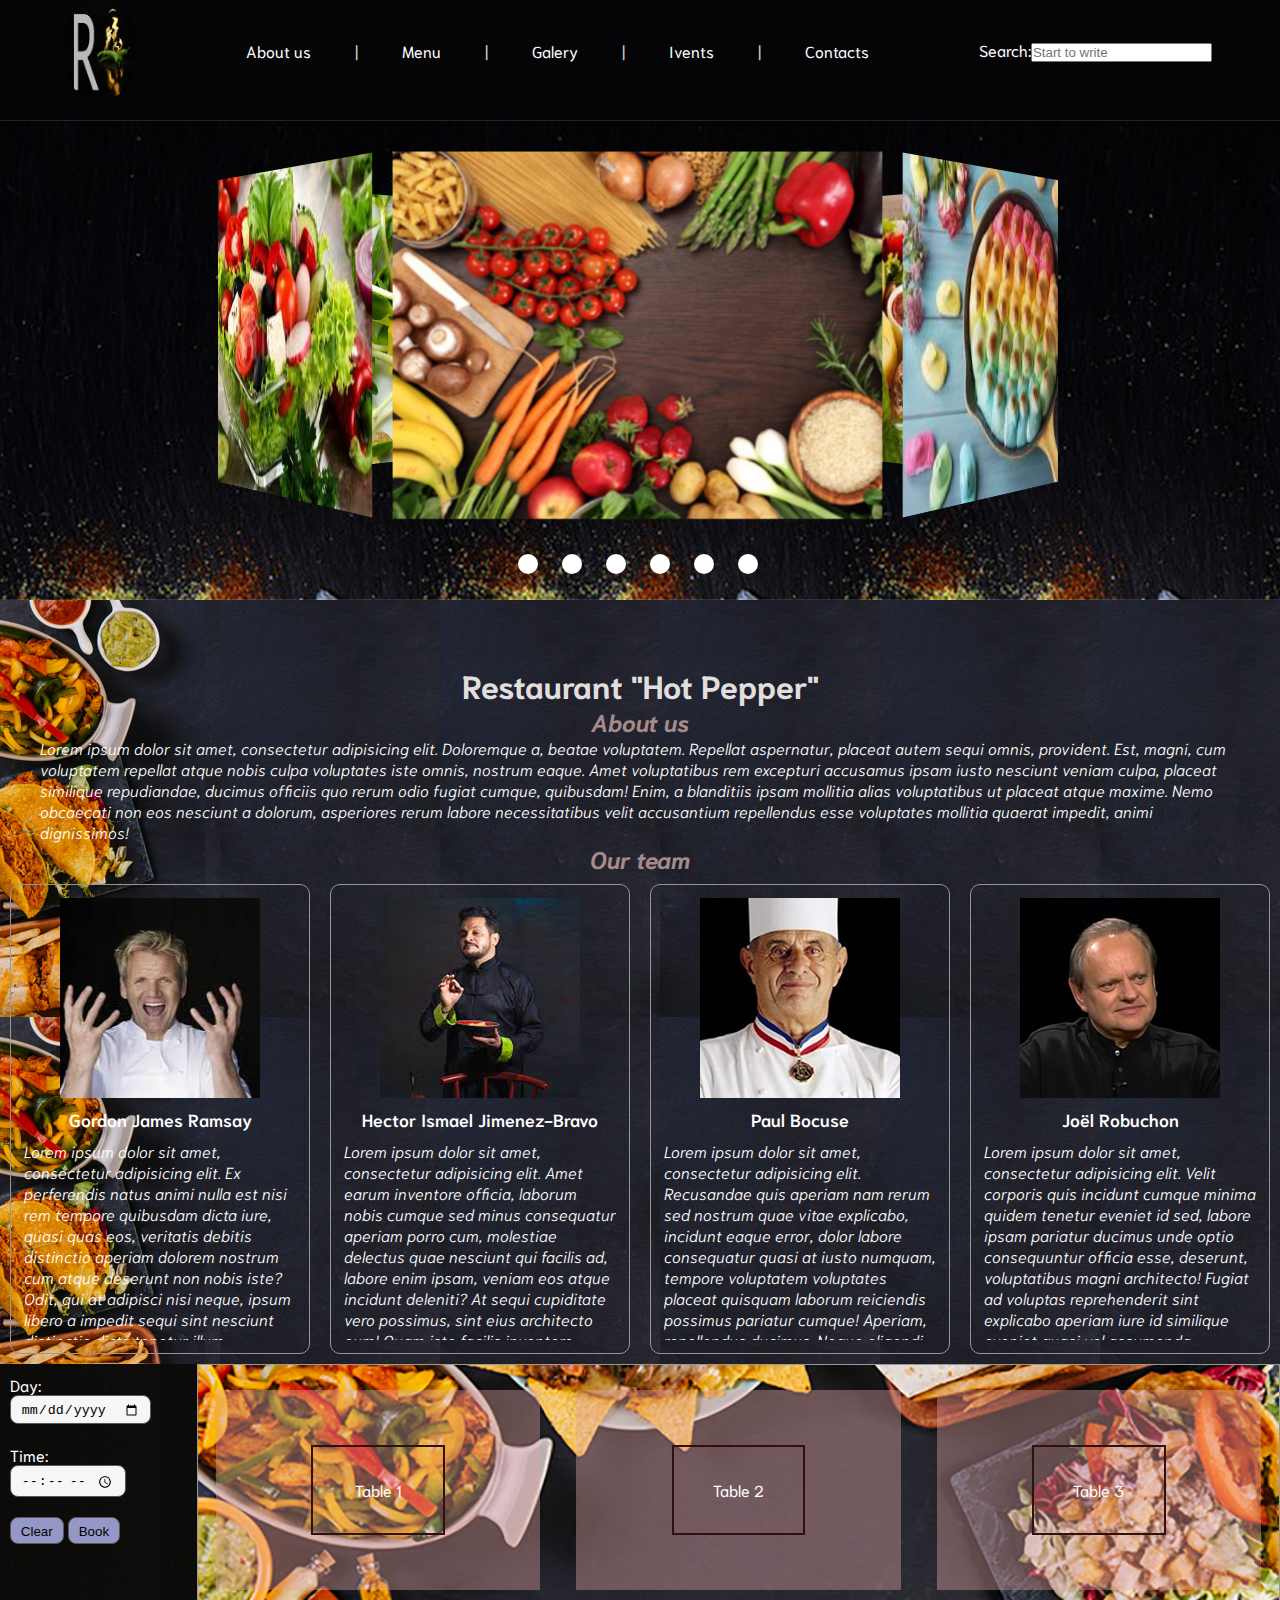
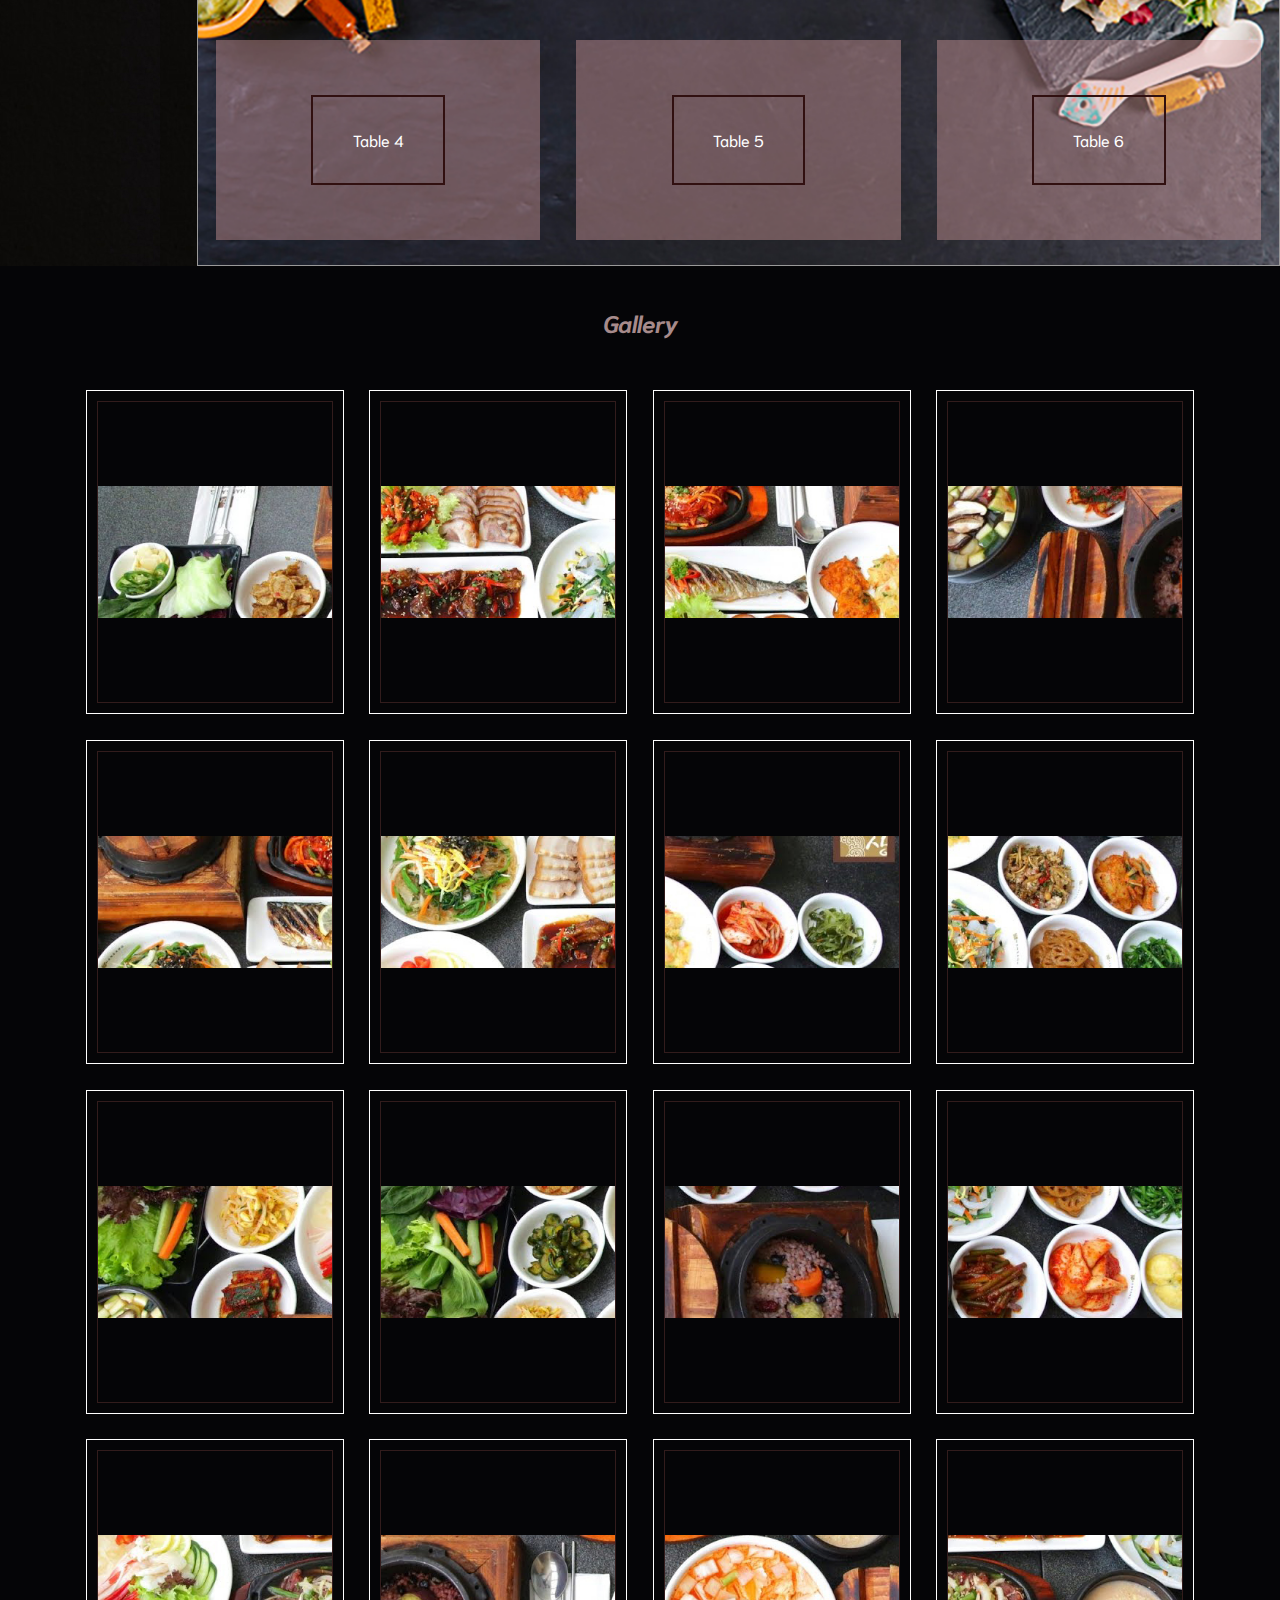
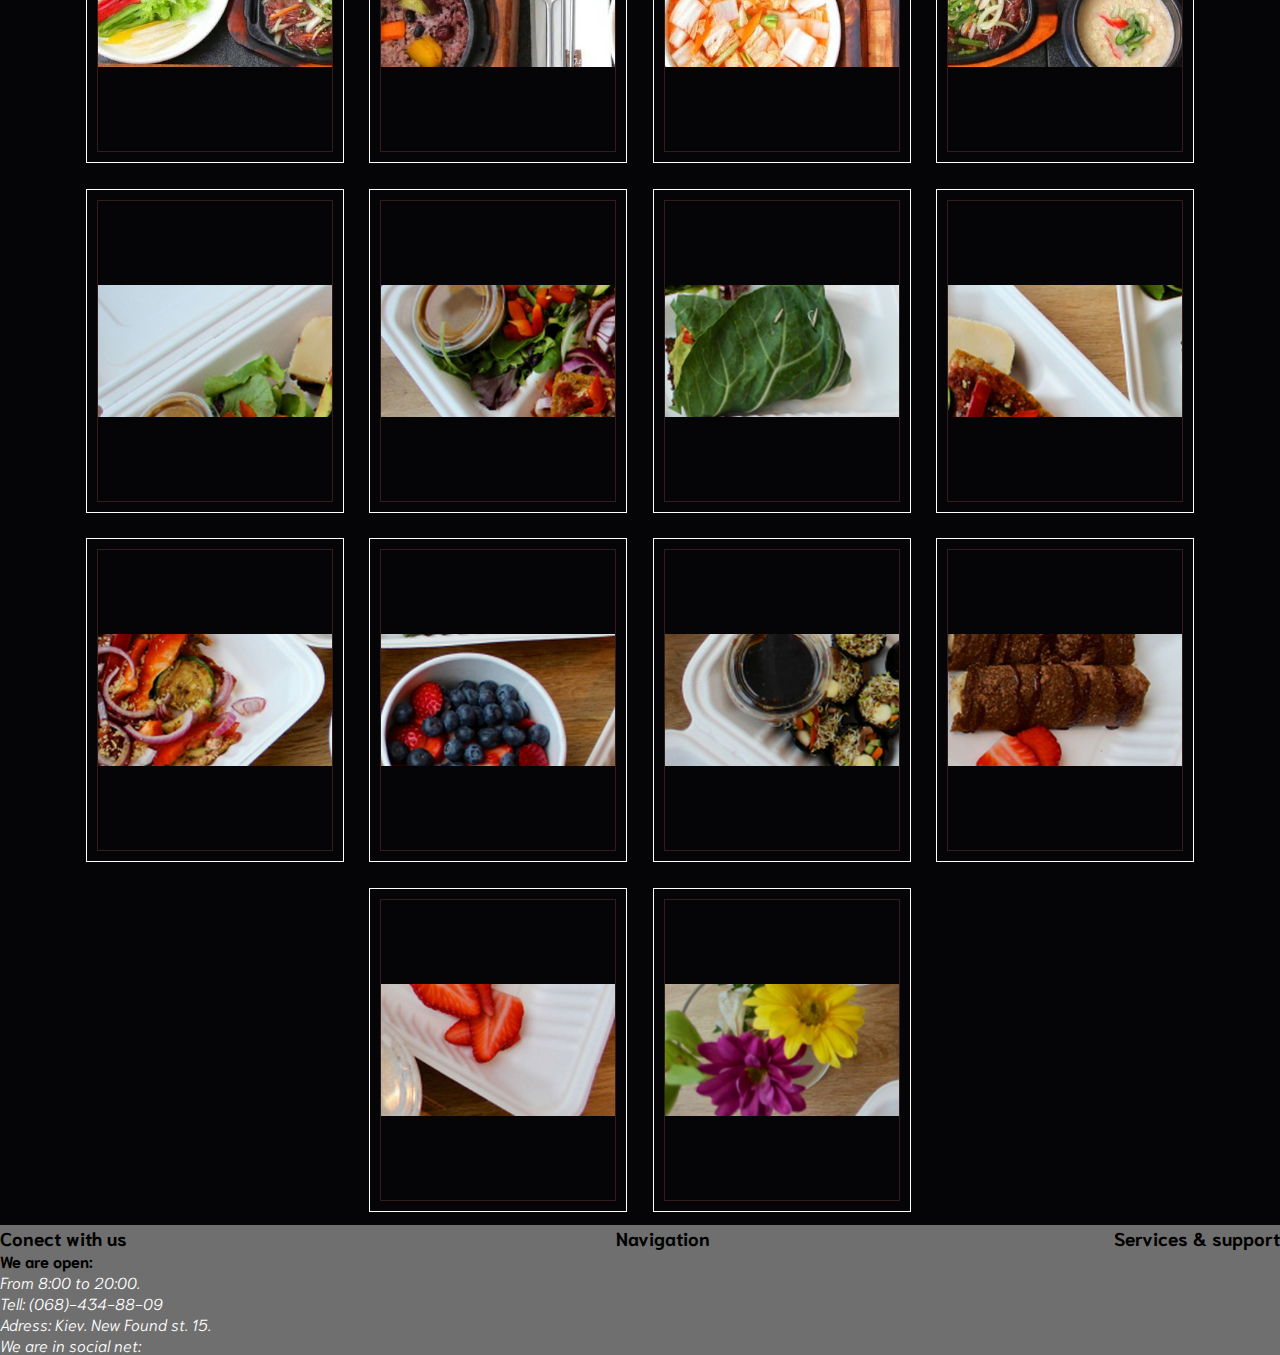
==== commit 7862e3fa: "add changes" ====
--- a/index.html
+++ b/index.html
@@ -17,28 +17,43 @@
 	<link rel="stylesheet" href="css/footer.css">
 </head>
 <body>
-	<!-- <div class="inner"> -->
+	<div class="body_inner">
 		<header>
 			<div class="inner">
 				<div class="logo">
 					<a href="#"><img src="images/logo.png" alt="logo" class="logo"></a>
 				</div><!--  end of logo -->
 				<nav class="header_nav">
-					<ul>
-						<li><a href="#about">About us</a></li>
+					<ul class="first_level_nav">
+						<li id="header_nav_about"><a href="#about">About us</a>
+							<ul class="second_level_nav">
+								<li><a href="#"></a>Our history</li>
+								<li><a href="#"></a>Our team</li>
+								
+							</ul>
+						</li>
 						<li><span>|</span></li>
-						<li><a href="#">Menu</a></li>
+						<li id="header_nav_menu"><a href="#">Menu</a>
+							<ul class="second_level_nav">
+								<li><a href="#"></a>Salats</li>
+								<li><a href="#"></a>Soups</li>
+								<li><a href="#"></a>Meals</li>
+								<li><a href="#"></a>Drinks</li>
+								
+							</ul>
+						</li>
 						<li><span>|</span></li>
-						<li><a href="#gallery_section">Galery</a></li>
+						<li header_nav_gallery><a href="#gallery_section">Galery</a></li>
 						<li><span>|</span></li>
-						<li><a href="#">Ivents</a></li>
+						<li header_nav_Ivents><a href="#">Ivents</a></li>
 						<li><span>|</span></li>
-						<li><a href="#">Contacts</a></li>
+						<li id="header_nav_contacts"><a href="#">Contacts</a></li>
 					</ul>
 				</nav><!--   -->
 				<form autocomplete="off" action="#" id="search_form">
+					<label for="myInput">Search:</label>
 					<div class="autocomplete">
-					    <label for="myInput">Search:</label>
+					    <!-- <label for="myInput">Search:</label> -->
 					    <input id="myInput" type="text" name="myName" placeholder="Start to write">
 					</div>
 					  <!-- <input type="submit"> -->
@@ -114,16 +129,39 @@
 		</section>
 		<footer>
 			<div class="row row-1">
-				<h3>Conect with us</h3>
-				<h3>Navigation</h3>
-				<h3>Services & support</h3>
+				<div class="conect">
+					<h3>Conect with us</h3>
+					<div id="open_time">
+						<h4>We are open:</h4>
+						<p>From <time>8:00
+						</time> to <time>20:00</time>.</p>
+					</div>
+					<div id="phone">
+						<p>Tell: <span>(068)-434-88-09</span></p>
+					</div>
+					<div>
+						<p>Adress: Kiev. New Found st. 15.</p>
+					</div>
+					<div id="social">
+						<p>We are in social net:</p>
+						<a href="#" id="fb"></a>
+						<a href="#" id="insta"></a>
+						<a href="#" id="tellegram"></a>
+					</div>
+				</div> <!-- end of cotent -->
+				<div class="navigation">
+					<h3>Navigation</h3>
+				</div><!--  end of navigation -->
+				<div class="support">
+					<h3>Services & support</h3>
+				</div><!-- end of support -->
 				
 			</div><!--  end of row 1-->
 			<div class="row row-2">
 				
 			</div>
 		</footer><!-- end of footer -->
-	<!-- </div> end of inner -->
+	<!-- </div> end of body_inner -->
 </body>
 <script src="js/gallery.js"></script>
 <!-- <script src="js/dataList.js"></script> -->
--- a/css/main.css
+++ b/css/main.css
@@ -34,7 +34,16 @@
 	font-weight: 300;
 	font-style: italic;
 }
-/*.inner{
-	width: 80%;
+ul{
+	list-style: none;
+}
+ul li a{
+	color: #FFFFFF;
+}
+.body_inner{
+	width: 100%;
 	margin: 0 auto;
-}*/+}
+input{
+	outline: none;
+}--- a/css/header.css
+++ b/css/header.css
@@ -1,6 +1,6 @@
 
 header{
-	width: 80%;
+	width: 100%;
 	height: 120px;
 	margin: 0 auto;
 	background-color: #050507;
@@ -14,27 +14,80 @@
 	margin-left: 10px;
 	display: block;
 }
-header ul li{
+.first_level_nav > li{
 	display: inline-block;
 	padding: 20px;
 	color: #D0CFCF;
+	position: relative;
 }
-header ul li a{
+
+.first_level_nav li a{
 	/*text-decoration: none;*/
 	color: #FFFFFF;
 
+}
+.second_level_nav{
+	position: absolute;
+	top: 60px;
+	display: none;
+}
+.first_level_nav li:hover .second_level_nav{
+	display: block;
+	z-index: 66;
 }
 .inner{
 	display: flex;
 	flex-direction: row;
 	justify-content: space-around;
 	align-items: center;
-	/*margin: 10px;*/
 
 }
 #search_form{
 	width: 20%;
+	display: flex;
+
+}
+.autocomplete{
+	position: relative;
+}
+#myInput:after{
+	/*overflow: both;*/
+}
+.autocomplete-items{
+	position: absolute;
+	width: 100%;
+	z-index: 99;
+	color: #FFFFFF;
+}
+.autocomplete-items div{
+	/*border: 1px solid #9D9D9D;*/
+	display: block;
+	background: rgba(114, 114, 114, 0.8);
+	margin-bottom: 1px;
+	border-radius: 8px;
 }
 .inner form label{
 	color: #FFFFFF;
+	/*float: left;*/
+	display: block;
+}
+
+
+@media screen and (max-width: 1200px){
+	.logo{
+		margin-left: 3%;
+	}
+	.first_level_nav > li{
+		padding: 2%;
+	}
+	.inner{
+		justify-content: space-between;
+	}
+	#search_form{
+		width: 30%;
+	}
+
+}
+@media screen and (max-width: 900px){
+	
 }--- a/css/slider.css
+++ b/css/slider.css
@@ -1,7 +1,7 @@
 
 
 .slider{
-	width: 80%;
+	width: 100%;
 	margin: 0 auto;
 	height: 480px;
 	/*background-color: #D0C7C7;*/
--- a/css/about.css
+++ b/css/about.css
@@ -1,5 +1,5 @@
 .about{
-	width: 80%;
+	width: 100%;
 	margin: 0 auto;
 	background: url(../images/left.jpg) repeat-y,
 				url(../images/about_bg_center.jpg);
--- a/css/order.css
+++ b/css/order.css
@@ -1,5 +1,5 @@
 .order{
-	width: 80%;
+	width: 100%;
 	margin: 0 auto;
 	display: flex;
 	flex-direction: row;
--- a/css/gallery.css
+++ b/css/gallery.css
@@ -1,13 +1,13 @@
 
 .gallery{
-	width: 80%;
+	width: 100%;
 	margin: 0 auto;
 	background-color: #050507;
 	display: flex;
 	flex-direction: row;
 	flex-wrap: wrap;
 	justify-content: center;
-	align-content: space-between;
+	align-content: center;
 }
 .gallery-image{
 	width: 300px;
@@ -21,7 +21,7 @@
 	background-repeat: no-repeat;
 }
 .gallery-wraper{
-	width: 30%;
+	width: 20%;
 	display: flex;
 	justify-content: center;
 	align-content: center;
--- a/css/footer.css
+++ b/css/footer.css
@@ -1,10 +1,13 @@
 footer{
-	background-color: #BAA729;
-	width: 80%;
+	background-color: #6F6F6F;
+	width: 100%;
 	margin: 0 auto;
-	/*height: 50px;*/
-	border-radius: 0 0 18px 18px;
-/*	position: absolute;
-	bottom: 0;*/
-
+	display: flex;
+	flex-direction: column;
+	justify-content: space-between;
+}
+.row{
+	display: flex;
+	flex-direction: row;
+	justify-content: space-between;
 }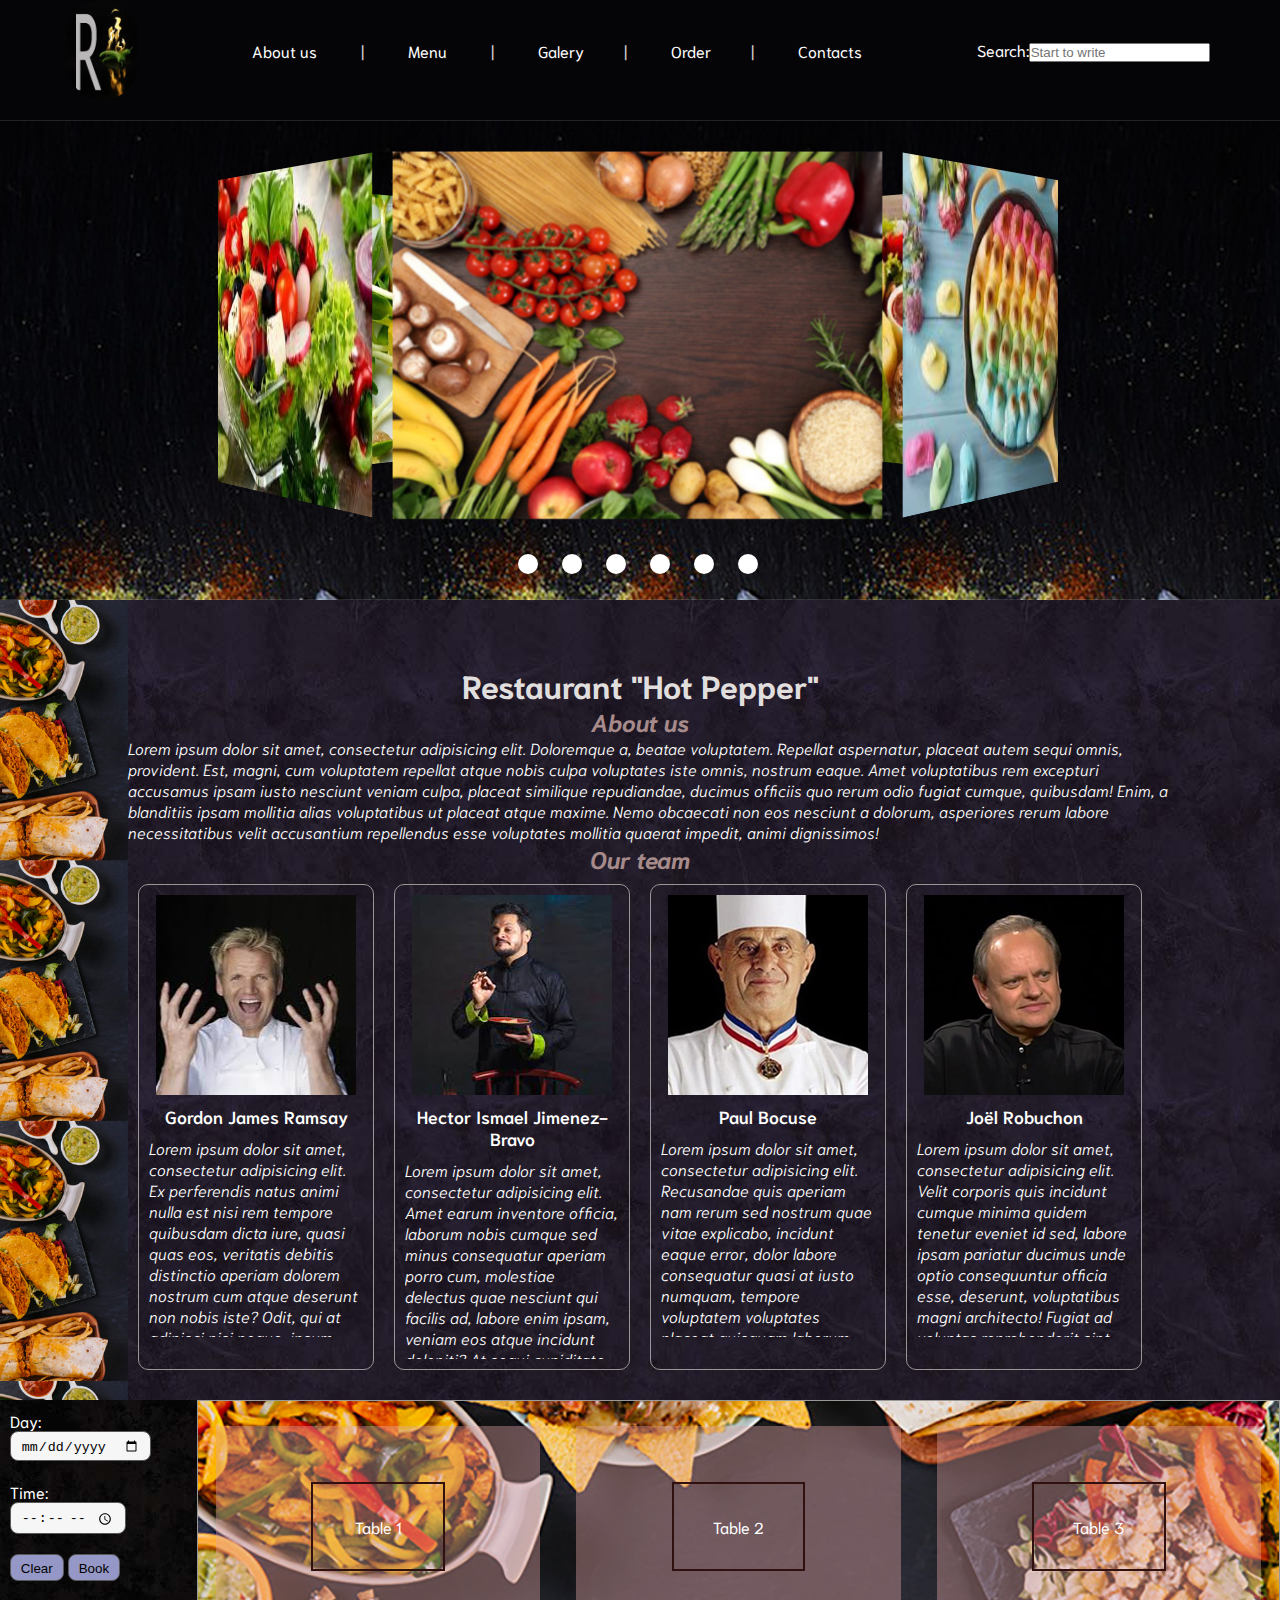
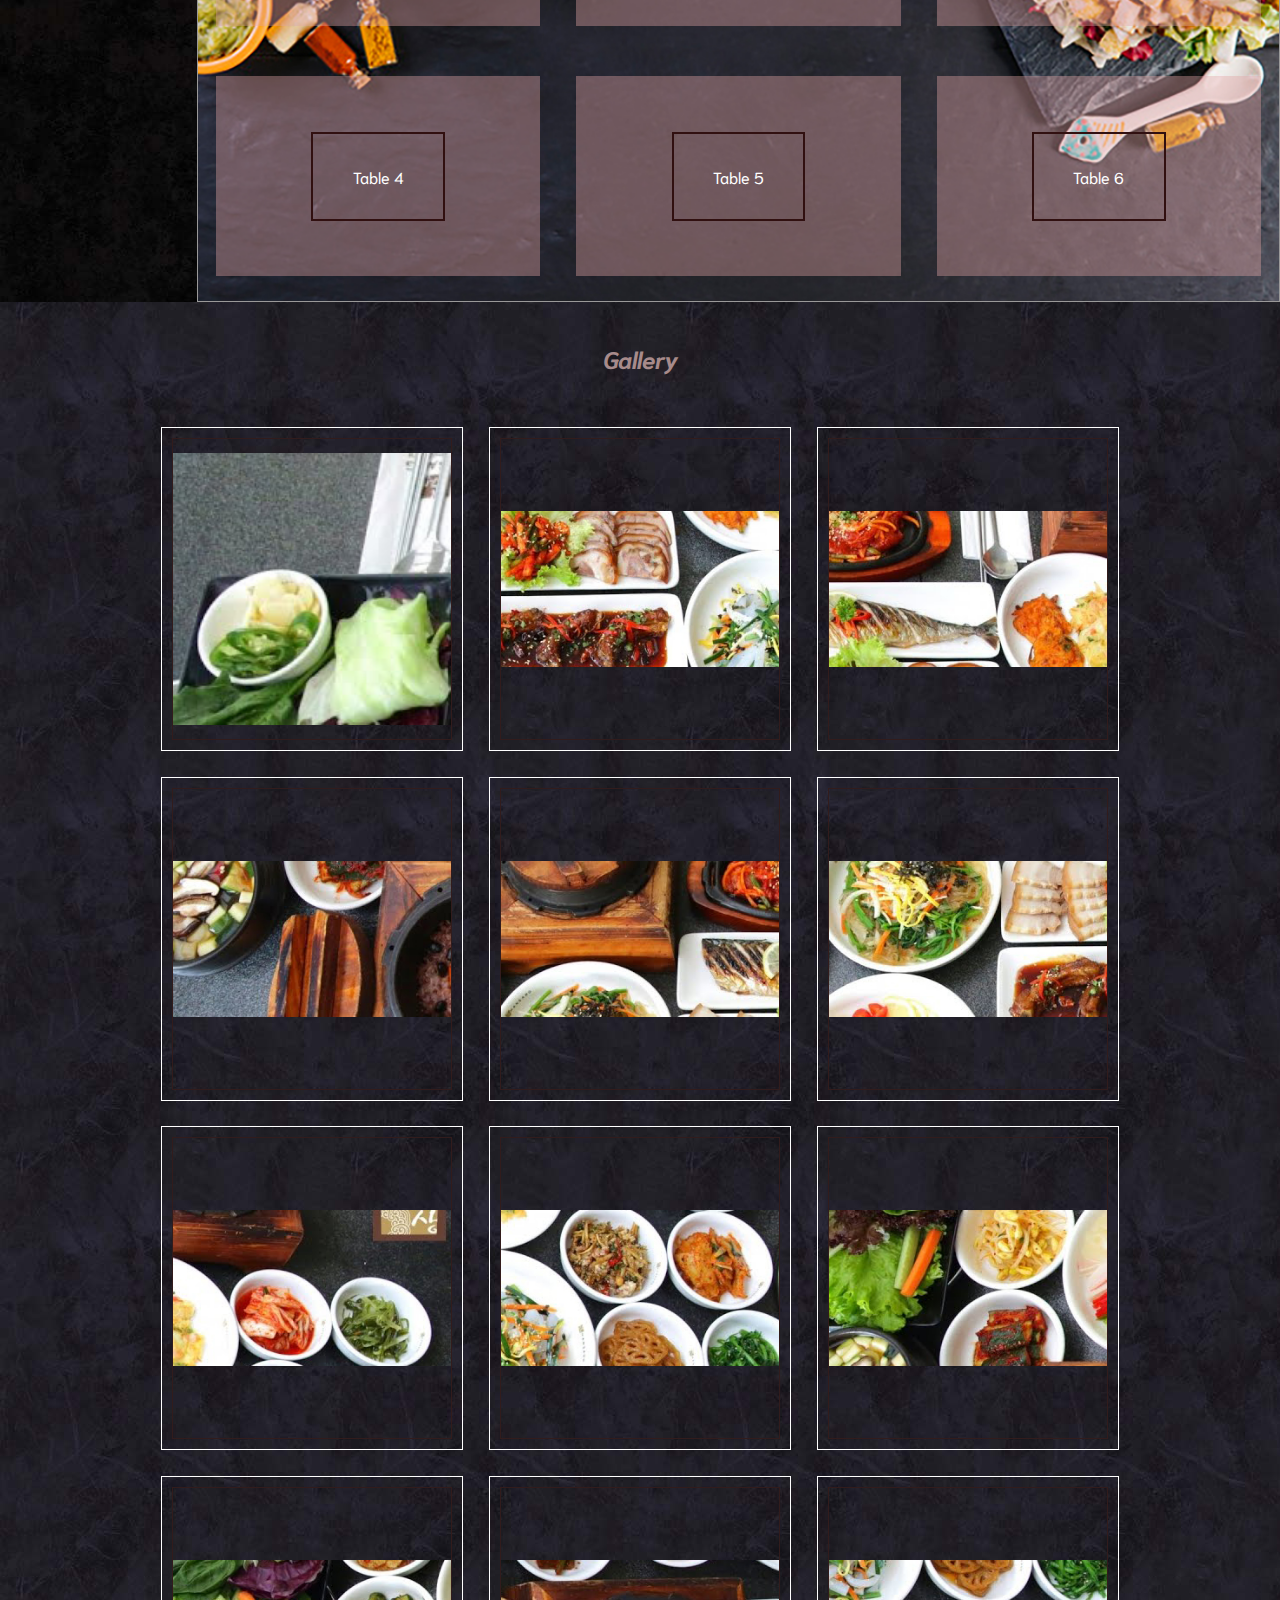
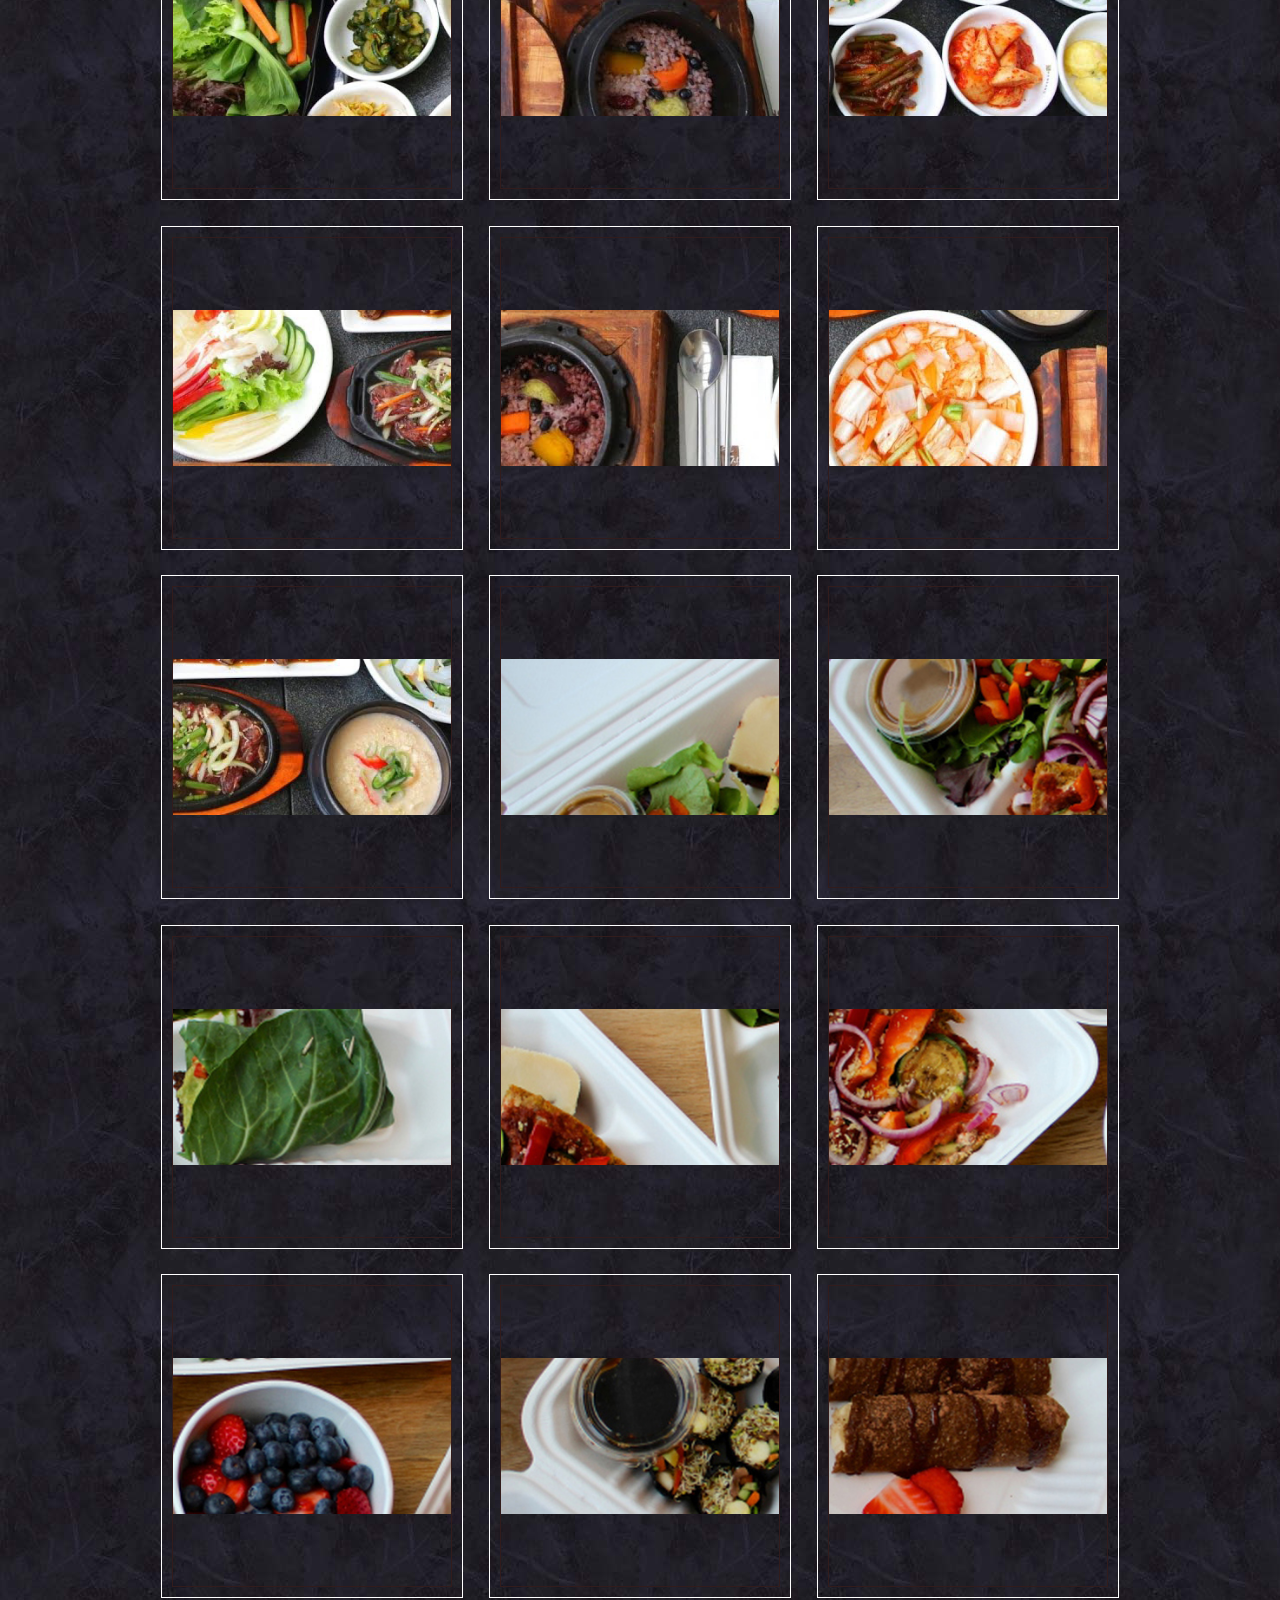
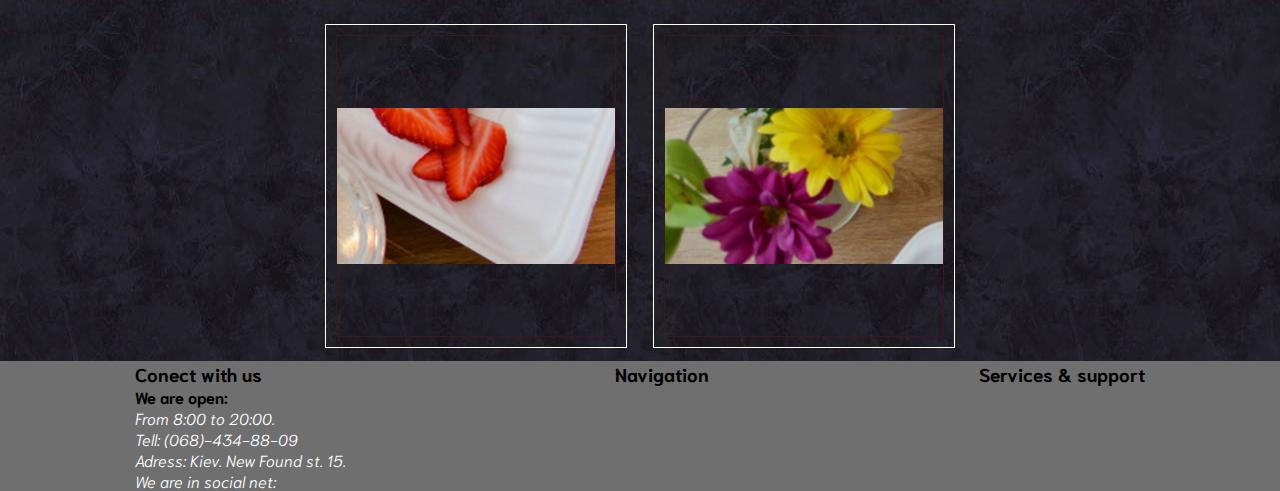
==== commit 6a1f2b0c: "images change" ====
--- a/index.html
+++ b/index.html
@@ -27,26 +27,26 @@
 					<ul class="first_level_nav">
 						<li id="header_nav_about"><a href="#about">About us</a>
 							<ul class="second_level_nav">
-								<li><a href="#"></a>Our history</li>
-								<li><a href="#"></a>Our team</li>
+								<li><a href="#">Our history</a></li>
+								<li><a href="#">Our team</a></li>
 								
 							</ul>
 						</li>
-						<li><span>|</span></li>
+						<!-- <li><span>|</span></li> -->
 						<li id="header_nav_menu"><a href="#">Menu</a>
 							<ul class="second_level_nav">
-								<li><a href="#"></a>Salats</li>
-								<li><a href="#"></a>Soups</li>
-								<li><a href="#"></a>Meals</li>
-								<li><a href="#"></a>Drinks</li>
+								<li><a href="#">Salats</a></li>
+								<li><a href="#">Soups</a></li>
+								<li><a href="#">Meals</a></li>
+								<li><a href="#">Drinks</a></li>
 								
 							</ul>
 						</li>
-						<li><span>|</span></li>
+						<!-- <li><span>|</span></li> -->
 						<li header_nav_gallery><a href="#gallery_section">Galery</a></li>
-						<li><span>|</span></li>
-						<li header_nav_Ivents><a href="#">Ivents</a></li>
-						<li><span>|</span></li>
+						<!-- <li><span>|</span></li> -->
+						<li header_nav_Ivents><a href="#order">Order</a></li>
+						<!-- <li><span>|</span></li> -->
 						<li id="header_nav_contacts"><a href="#">Contacts</a></li>
 					</ul>
 				</nav><!--   -->
@@ -85,7 +85,7 @@
 			<p>Lorem ipsum dolor sit amet, consectetur adipisicing elit. Doloremque a, beatae voluptatem. Repellat aspernatur, placeat autem sequi omnis, provident. Est, magni, cum voluptatem repellat atque nobis culpa voluptates iste omnis, nostrum eaque. Amet voluptatibus rem excepturi accusamus ipsam iusto nesciunt veniam culpa, placeat similique repudiandae, ducimus officiis quo rerum odio fugiat cumque, quibusdam! Enim, a blanditiis ipsam mollitia alias voluptatibus ut placeat atque maxime. Nemo obcaecati non eos nesciunt a dolorum, asperiores rerum labore necessitatibus velit accusantium repellendus esse voluptates mollitia quaerat impedit, animi dignissimos!</p>
 
 			<div class="team">
-				<h2>Our team</h2>
+				<h2 id="team">Our team</h2>
 				<ul>
 					<li><a href="#"><img src="images/mr1.jpg" alt=""><span>Gordon James Ramsay</span></a><p>Lorem ipsum dolor sit amet, consectetur adipisicing elit. Ex perferendis natus animi nulla est nisi rem tempore quibusdam dicta iure, quasi quas eos, veritatis debitis distinctio aperiam dolorem nostrum cum atque deserunt non nobis iste? Odit, qui at adipisci nisi neque, ipsum libero a impedit sequi sint nesciunt distinctio dicta tenetur illum reprehenderit, doloribus beatae inventore omnis provident deserunt. Est quibusdam veniam, expedita aliquid magni facere incidunt harum sint officia quae porro mollitia hic natus, doloribus quidem unde ex quod!</p></li>
 					<li><a href="#"><img src="images/mr2.jpg" alt=""><span>Hector Ismael Jimenez-Bravo</span></a><p>Lorem ipsum dolor sit amet, consectetur adipisicing elit. Amet earum inventore officia, laborum nobis cumque sed minus consequatur aperiam porro cum, molestiae delectus quae nesciunt qui facilis ad, labore enim ipsam, veniam eos atque incidunt deleniti? At sequi cupiditate vero possimus, sint eius architecto eum! Quam iste facilis inventore minima tempore est cupiditate, totam sequi deserunt officia facere officiis dolorem, et? Necessitatibus vero, reiciendis, illo tempore at mollitia quod impedit pariatur excepturi consequuntur officiis vel inventore sint ad enim. Magnam!</p></li>
@@ -99,7 +99,7 @@
 		<div class="menu">
 			
 		</div> <!-- end of menu -->
-		<div class="order">
+		<div class="order" id="order">
 			<form>
 		        <div id="orderDay">
 		            <label for="bday">Day:</label>
--- a/css/header.css
+++ b/css/header.css
@@ -16,20 +16,31 @@
 }
 .first_level_nav > li{
 	display: inline-block;
-	padding: 20px;
+	/*padding: 20px;*/
 	color: #D0CFCF;
 	position: relative;
 }
+.first_level_nav > li:not(:last-child):after{
+	content: "|";
+	margin: 0 20px;
+}
 
-.first_level_nav li a{
-	/*text-decoration: none;*/
+.first_level_nav > li > a{
 	color: #FFFFFF;
+	padding: 20px;
 
+}
+nav li a:hover{
+	background-color: #616060;
+	border-radius: 4px;
 }
 .second_level_nav{
 	position: absolute;
-	top: 60px;
+	top: 40px;
 	display: none;
+	padding-left: 10px;
+	width: 100%;
+	background-color: #040404;
 }
 .first_level_nav li:hover .second_level_nav{
 	display: block;
@@ -77,7 +88,7 @@
 	.logo{
 		margin-left: 3%;
 	}
-	.first_level_nav > li{
+	.first_level_nav > li a{
 		padding: 2%;
 	}
 	.inner{
@@ -89,5 +100,13 @@
 
 }
 @media screen and (max-width: 900px){
-	
+	.inner form label{
+		display: none;
+	}
+	#search_form{
+		width: 25%;
+	}
+	.autocomplete input{
+		width: 90%;
+	}
 }--- a/css/slider.css
+++ b/css/slider.css
@@ -20,54 +20,76 @@
 			/*left: 30%;*/
 			top: 30px;
 		}
-		#carousel{
-			/*background-color: #7FE7D5;*/
-			width: 100%;
-			height: 100%;
-			position: absolute;
-			transform-style: preserve-3d;
-			transition: 2s;
-		}
-		#carousel figure{
-			/*border: 2px solid #630000;*/
-			width: 400px;
-			height: 300px;
-			position: absolute;
-			left: 10px;
-			top: 10px;
-			-webkit-background-size: cover;
-			background-size: cover;
-		}
-		#carousel figure:nth-child(1){transform: rotateY(0deg) translateZ(367px); background-image: url(../images/sl-1.jpg);}
-		#carousel figure:nth-child(2){transform: rotateY(60deg) translateZ(367px); background-image: url(../images/sl-2.jpg);}
-		#carousel figure:nth-child(3){transform: rotateY(120deg) translateZ(367px); background-image: url(../images/sl-3.jpg);}
-		#carousel figure:nth-child(4){transform: rotateY(180deg) translateZ(367px); background-image: url(../images/sl-4.jpg);}
-		#carousel figure:nth-child(5){transform: rotateY(240deg) translateZ(367px); background-image: url(../images/sl-5.jpg);}
-		#carousel figure:nth-child(6){transform: rotateY(300deg) translateZ(367px); background-image: url(../images/sl-6.jpg);}
+#carousel{
+	/*background-color: #7FE7D5;*/
+	width: 100%;
+	height: 100%;
+	position: absolute;
+	transform-style: preserve-3d;
+	transition: 2s;
+}
+#carousel figure{
+	/*border: 2px solid #630000;*/
+	width: 400px;
+	height: 300px;
+	position: absolute;
+	left: 10px;
+	top: 10px;
+	-webkit-background-size: cover;
+	background-size: cover;
+}
+#carousel figure:nth-child(1){transform: rotateY(0deg) translateZ(367px); 
+	background-image: url(../images/sl-1.jpg);}
+#carousel figure:nth-child(2){transform: rotateY(60deg) translateZ(367px); background-image: url(../images/sl-2.jpg);}
+#carousel figure:nth-child(3){transform: rotateY(120deg) translateZ(367px); background-image: url(../images/sl-3.jpg);}
+#carousel figure:nth-child(4){transform: rotateY(180deg) translateZ(367px); background-image: url(../images/sl-4.jpg);}
+#carousel figure:nth-child(5){transform: rotateY(240deg) translateZ(367px); background-image: url(../images/sl-5.jpg);}
+#carousel figure:nth-child(6){transform: rotateY(300deg) translateZ(367px); background-image: url(../images/sl-6.jpg);}
 
-		a.btn{
-			display: inline-block;
-			width: 20px;
-			height: 20px;
-			background-color: #FFFFFF;
-			border-radius: 50%;
-			z-index: 900;
-			position: relative;
-			top: 404px;
-			left: 80px;
-			margin: 0 10px;
-		}
-		a.btn img{
-			width: 100%;
-			height: auto;
-		}
-		#a1:focus ~#carousel{transform: rotateY(0deg);}
-		#a2:focus ~#carousel{transform: rotateY(-60deg);}
-		#a3:focus ~#carousel{transform: rotateY(-120deg);}
-		#a4:focus ~#carousel{transform: rotateY(-180deg);}
-		#a5:focus ~#carousel{transform: rotateY(-240deg);}
-		#a6:focus ~#carousel{transform: rotateY(-300deg);}
+a.btn{
+	display: inline-block;
+	width: 20px;
+	height: 20px;
+	background-color: #FFFFFF;
+	border-radius: 50%;
+	z-index: 900;
+	position: relative;
+	top: 404px;
+	left: 80px;
+	margin: 0 10px;
+}
+a.btn img{
+	width: 100%;
+	height: auto;
+}
+#a1:focus ~#carousel{transform: rotateY(0deg);}
+#a2:focus ~#carousel{transform: rotateY(-60deg);}
+#a3:focus ~#carousel{transform: rotateY(-120deg);}
+#a4:focus ~#carousel{transform: rotateY(-180deg);}
+#a5:focus ~#carousel{transform: rotateY(-240deg);}
+#a6:focus ~#carousel{transform: rotateY(-300deg);}
 
-		a.btn:focus{
-			background-color: #898888;
-		}+a.btn:focus{
+	background-color: #898888;
+}
+
+@media screen and (max-width: 990px){
+	#carousel{
+		transition: 1s;
+	}
+
+	#carousel figure:nth-child(1){transform: rotateY(0deg) translateZ(0) translateX(0px);}
+	#carousel figure:nth-child(2){transform: rotateY(0deg) translateZ(0) translateX(-700px);}
+	#carousel figure:nth-child(3){transform: rotateY(0deg) translateZ(0) translateX(-1400px);}
+	#carousel figure:nth-child(4){transform: rotateY(0deg) translateZ(0) translateX(-2100px);}
+	#carousel figure:nth-child(5){transform: rotateY(0deg) translateZ(0) translateX(-2800px);}
+	#carousel figure:nth-child(6){transform: rotateY(0deg) translateZ(0) translateX(-3500px);}
+
+	#a1:focus ~#carousel{transform: rotateY(0deg) translateX(0px);}
+	#a2:focus ~#carousel{transform: rotateY(0deg) translateX(700px);}
+	#a3:focus ~#carousel{transform: rotateY(0deg) translateX(1400px);}
+	#a4:focus ~#carousel{transform: rotateY(0deg) translateX(2100px);}
+	#a5:focus ~#carousel{transform: rotateY(0deg) translateX(2800px);}
+	#a6:focus ~#carousel{transform: rotateY(0deg) translateX(3500px);}
+
+}--- a/css/about.css
+++ b/css/about.css
@@ -2,18 +2,19 @@
 	width: 100%;
 	margin: 0 auto;
 	background: url(../images/left.jpg) repeat-y,
-				url(../images/about_bg_center.jpg);
-	-webkit-background-size: auto cover;
-	background-size: auto cover;
+				url(../images/table2.jpg);
+	-webkit-background-size: 10%, cover;
+	background-size: 10%, auto;
 }
 .about > p{
-	padding-left: 40px;
-	padding-right: 40px;
+	padding-left: 10%;
+	padding-right: 8%;
 }
 
 .team{
-	/*height: 500px;*/
-	/*overflow: scroll;*/
+padding-bottom: 20px;
+width: 80%;
+margin: 0 auto;
 }
 
 .team ul{
@@ -55,4 +56,17 @@
 /*.team ul li p::-webkit-scrollbar {
     width: 10px;
 }*/
+@media screen and (max-width: 1000px){
+	.team ul{
+		padding: 2% 0;
+	}
+	.team ul li{
+		width: 40%
+	}
+}
+@media screen and (max-width: 500px){
+	.team ul li{
+		width: 90%
+	}
+}
 
--- a/css/order.css
+++ b/css/order.css
@@ -75,3 +75,24 @@
 .table div:hover{
 	background-color: #353434;
 }
+
+@media screen and (max-width: 1000px){
+	.placement{
+		width: 60%;
+	}
+}
+@media screen and (max-width: 800px){
+	.table{
+	width: 30%;
+	height: 30%;
+	}
+}
+@media screen and (max-width: 500px){
+	.table{
+	width: 40%;
+	height: 90px;
+	}
+	.table div{
+	width: 20%;
+	padding: 5% 10%;
+}
--- a/css/gallery.css
+++ b/css/gallery.css
@@ -3,6 +3,7 @@
 	width: 100%;
 	margin: 0 auto;
 	background-color: #050507;
+	background-image: url(../images/style_met.jpg);
 	display: flex;
 	flex-direction: row;
 	flex-wrap: wrap;
@@ -21,7 +22,7 @@
 	background-repeat: no-repeat;
 }
 .gallery-wraper{
-	width: 20%;
+	width: 300px;
 	display: flex;
 	justify-content: center;
 	align-content: center;
--- a/css/footer.css
+++ b/css/footer.css
@@ -9,5 +9,5 @@
 .row{
 	display: flex;
 	flex-direction: row;
-	justify-content: space-between;
+	justify-content: space-around;
 }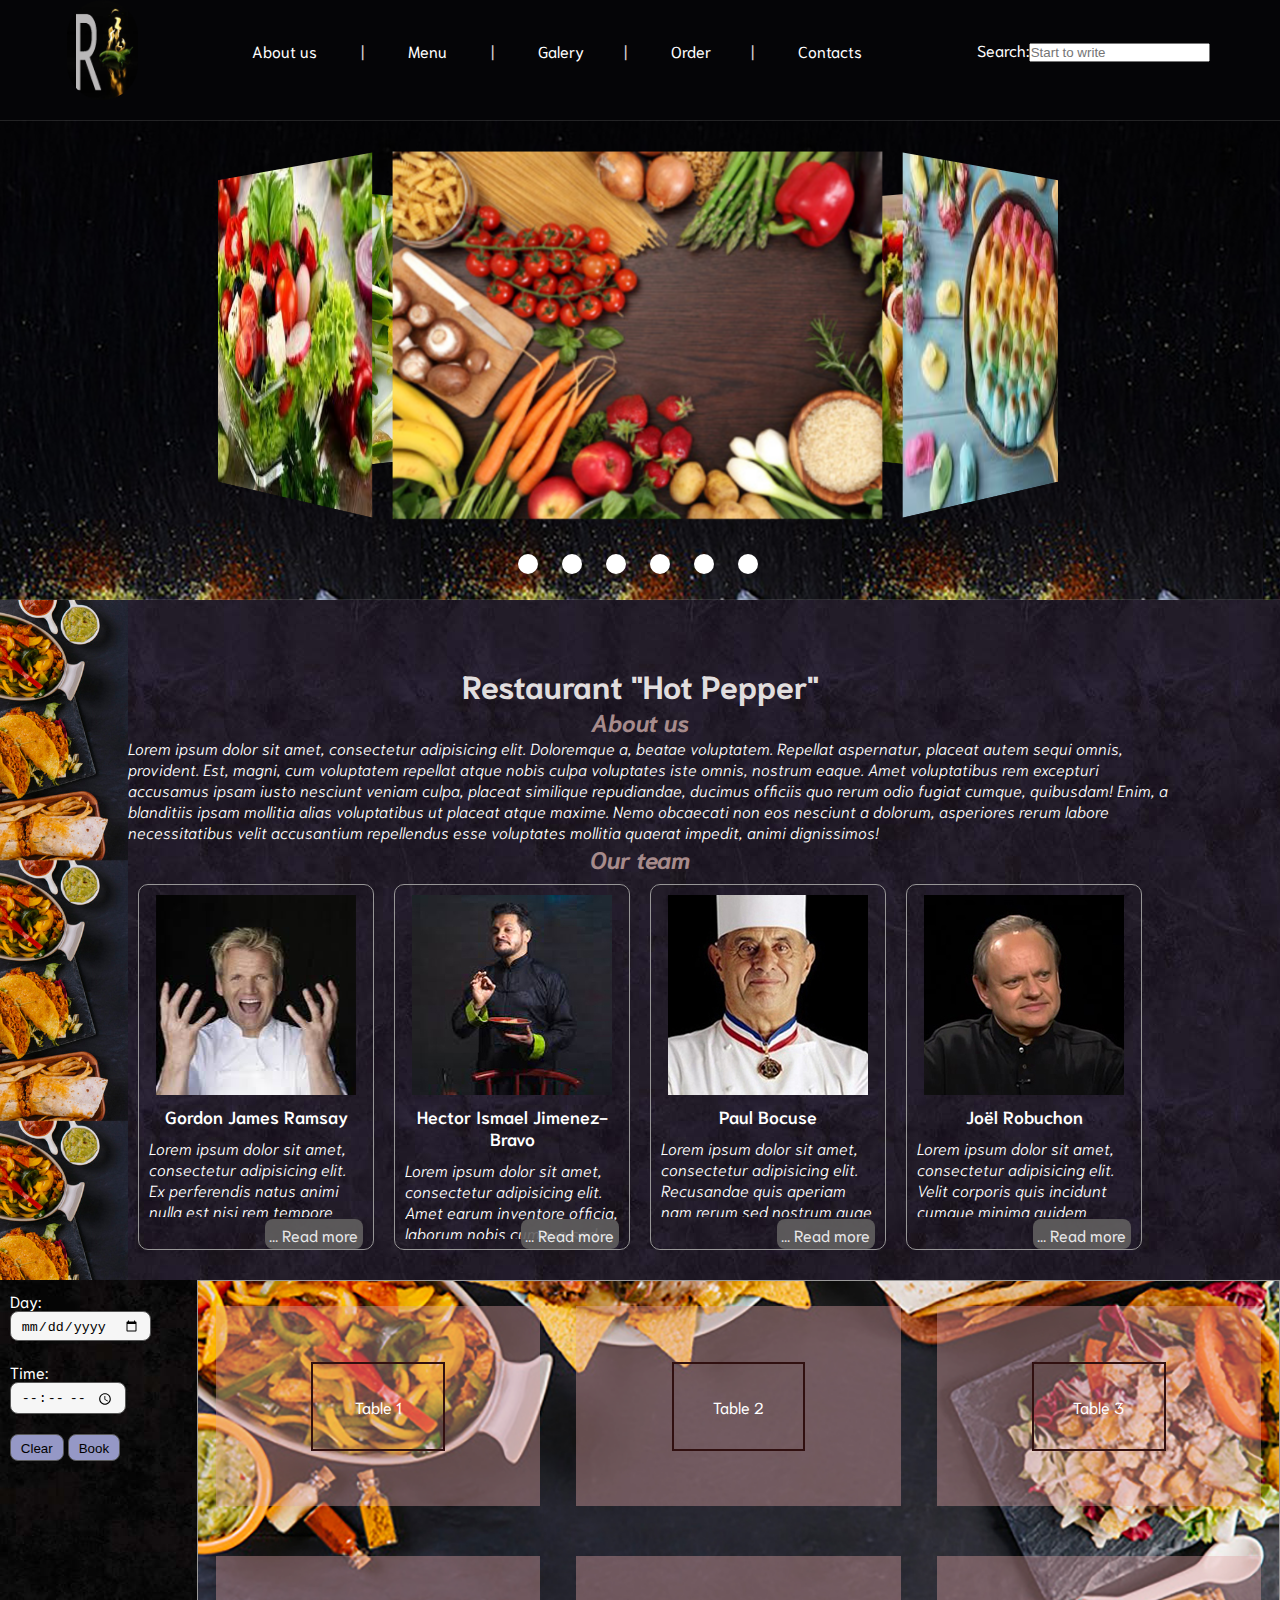
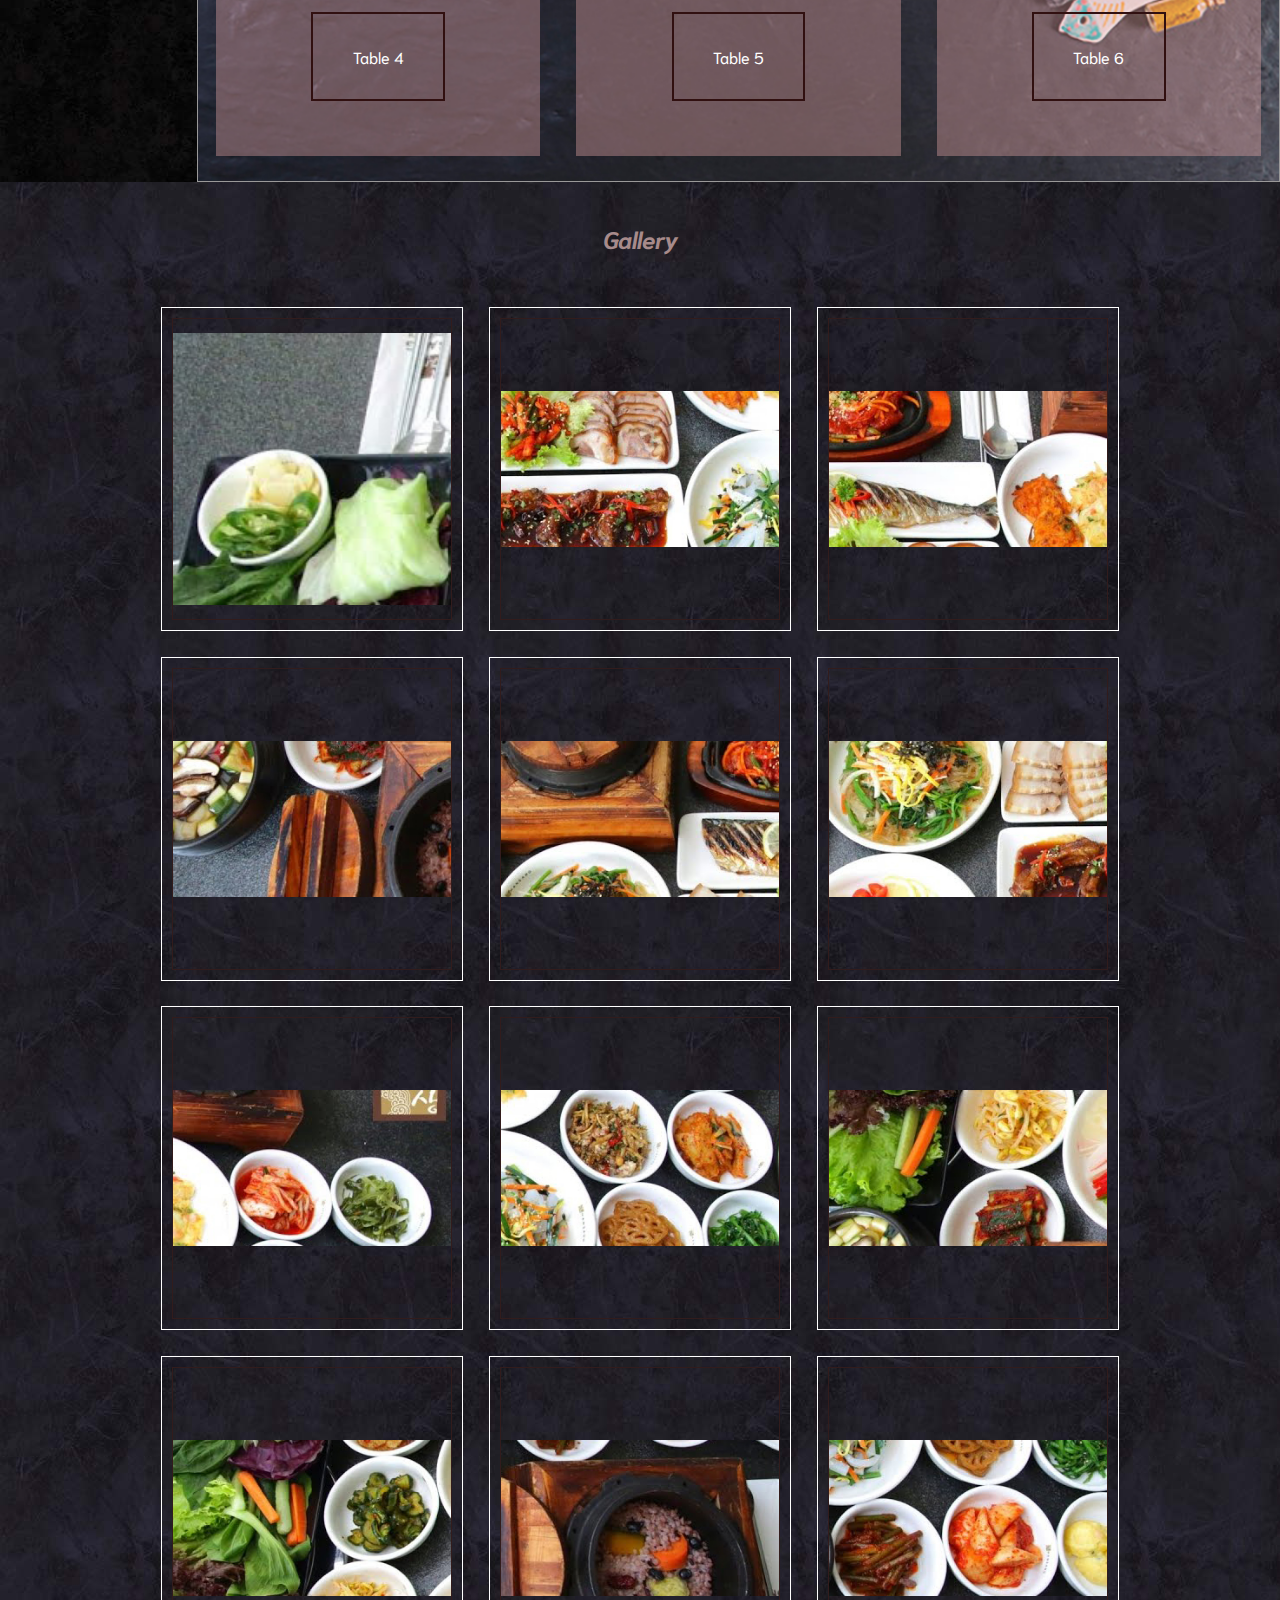
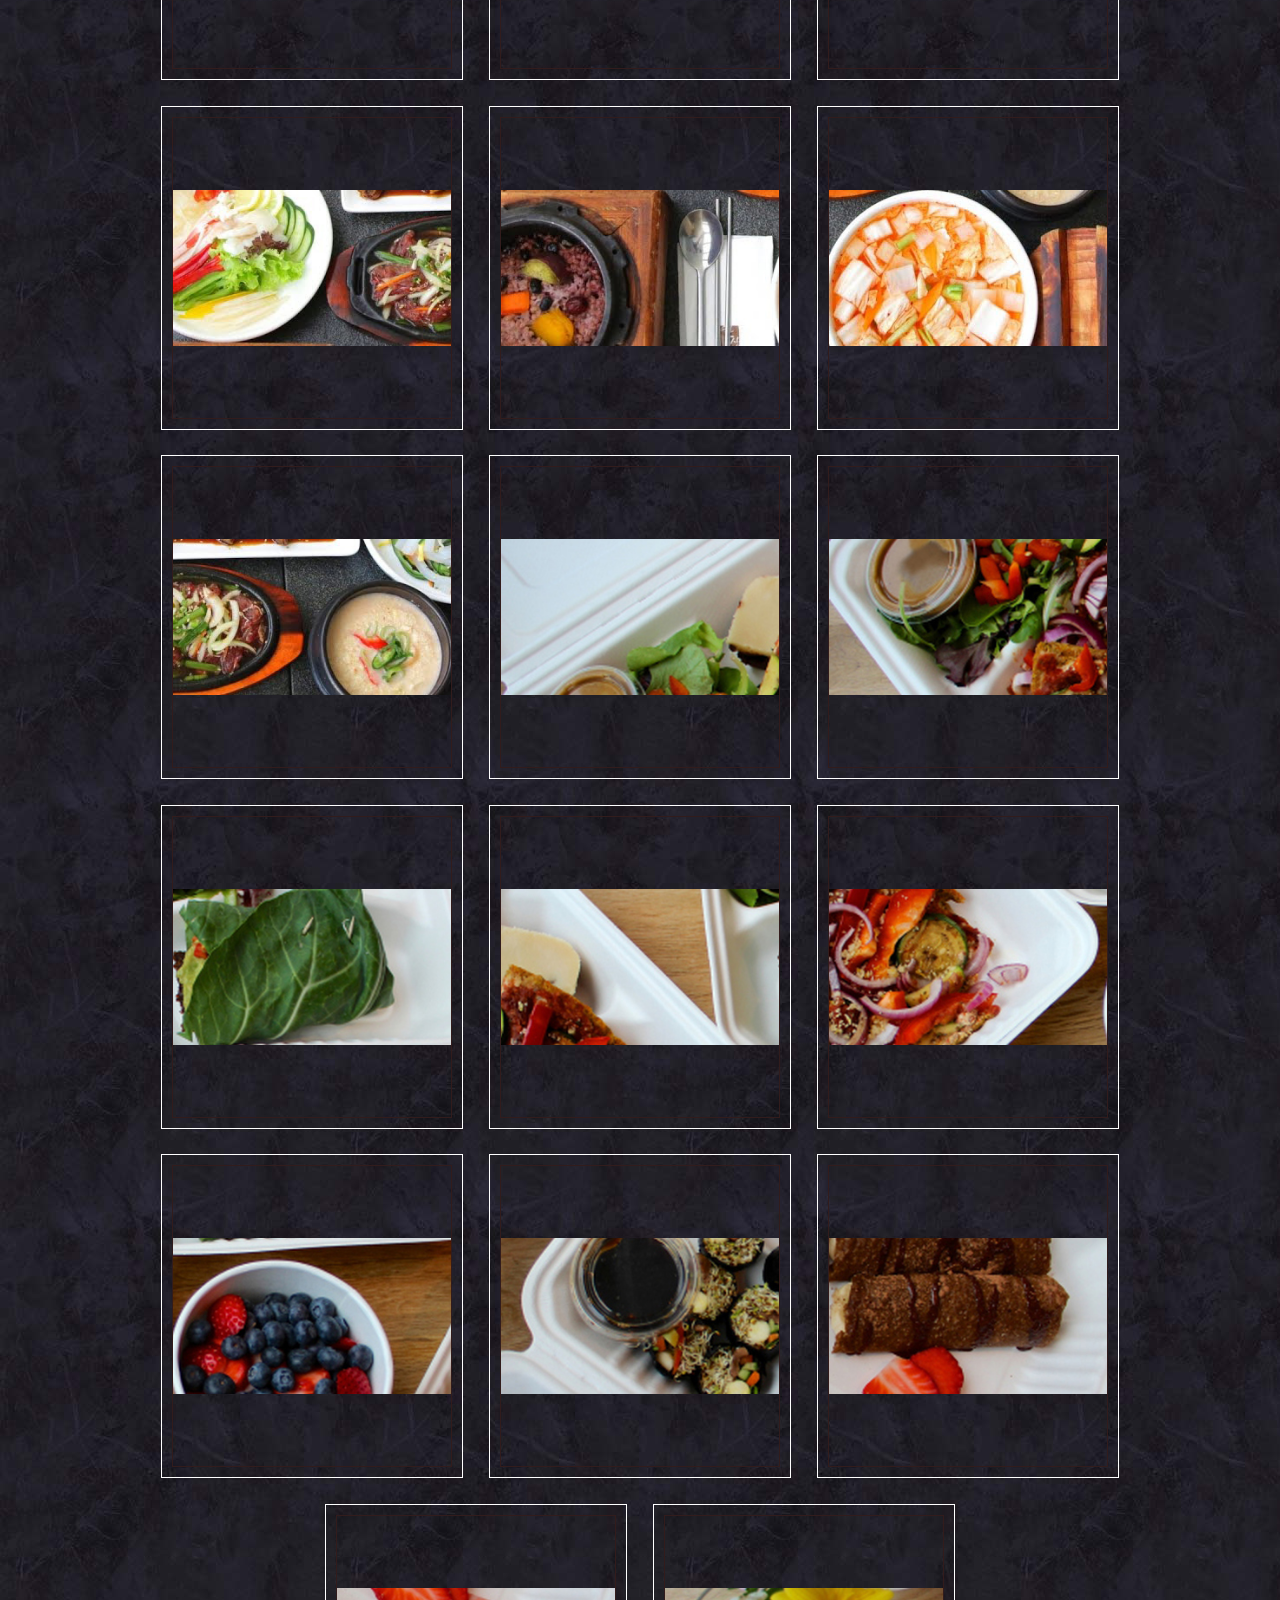
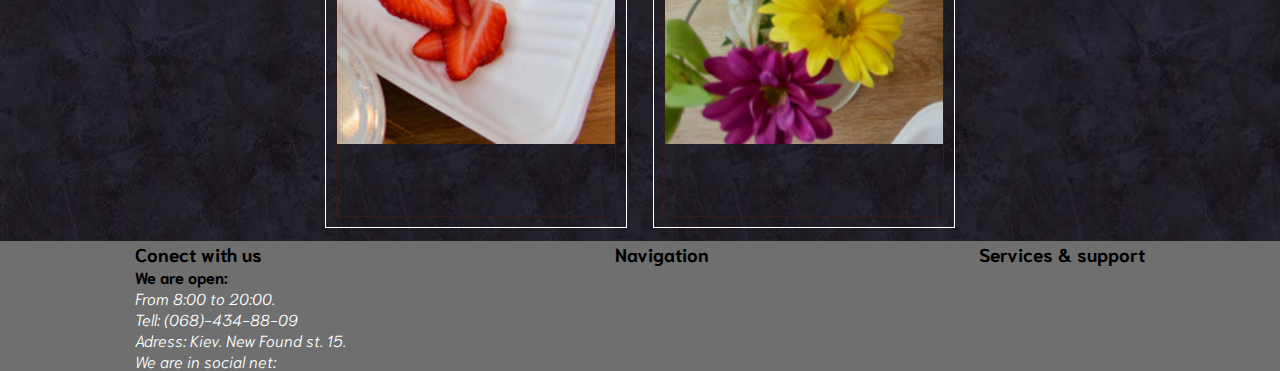
==== commit 6e3bab34: "read more button" ====
--- a/index.html
+++ b/index.html
@@ -86,11 +86,11 @@
 
 			<div class="team">
 				<h2 id="team">Our team</h2>
-				<ul>
-					<li><a href="#"><img src="images/mr1.jpg" alt=""><span>Gordon James Ramsay</span></a><p>Lorem ipsum dolor sit amet, consectetur adipisicing elit. Ex perferendis natus animi nulla est nisi rem tempore quibusdam dicta iure, quasi quas eos, veritatis debitis distinctio aperiam dolorem nostrum cum atque deserunt non nobis iste? Odit, qui at adipisci nisi neque, ipsum libero a impedit sequi sint nesciunt distinctio dicta tenetur illum reprehenderit, doloribus beatae inventore omnis provident deserunt. Est quibusdam veniam, expedita aliquid magni facere incidunt harum sint officia quae porro mollitia hic natus, doloribus quidem unde ex quod!</p></li>
-					<li><a href="#"><img src="images/mr2.jpg" alt=""><span>Hector Ismael Jimenez-Bravo</span></a><p>Lorem ipsum dolor sit amet, consectetur adipisicing elit. Amet earum inventore officia, laborum nobis cumque sed minus consequatur aperiam porro cum, molestiae delectus quae nesciunt qui facilis ad, labore enim ipsam, veniam eos atque incidunt deleniti? At sequi cupiditate vero possimus, sint eius architecto eum! Quam iste facilis inventore minima tempore est cupiditate, totam sequi deserunt officia facere officiis dolorem, et? Necessitatibus vero, reiciendis, illo tempore at mollitia quod impedit pariatur excepturi consequuntur officiis vel inventore sint ad enim. Magnam!</p></li>
-					<li><a href="#"><img src="images/mr3.jpg" alt=""><span>Paul Bocuse</span></a><p>Lorem ipsum dolor sit amet, consectetur adipisicing elit. Recusandae quis aperiam nam rerum sed nostrum quae vitae explicabo, incidunt eaque error, dolor labore consequatur quasi at iusto numquam, tempore voluptatem voluptates placeat quisquam laborum reiciendis possimus pariatur cumque! Aperiam, repellendus ducimus. Neque eligendi dolorum fugiat quaerat earum beatae suscipit maxime expedita officia, iste laboriosam tempore minima possimus ullam hic debitis.</p></li>
-					<li><a href="#"><img src="images/mr4.jpg" alt=""><span>Joël Robuchon</span></a><p>Lorem ipsum dolor sit amet, consectetur adipisicing elit. Velit corporis quis incidunt cumque minima quidem tenetur eveniet id sed, labore ipsam pariatur ducimus unde optio consequuntur officia esse, deserunt, voluptatibus magni architecto! Fugiat ad voluptas reprehenderit sint explicabo aperiam iure id similique eveniet quasi vel assumenda, voluptatum, aliquam molestias iusto totam. Dicta maxime perspiciatis sapiente earum voluptatem eveniet cumque! Quisquam, explicabo doloribus facere. Voluptatum facere ducimus eveniet laborum, quod minus soluta provident alias consequatur. Vero unde, inventore in odit repudiandae quam laboriosam, ullam temporibus. Sed nulla et, laudantium. Vel, laborum.</p></li>
+				<ul id="team_information_block">
+					<li><a href="#"><img src="images/mr1.jpg" alt=""><span>Gordon James Ramsay</span></a><a class="read_more" id="read1" href="#">... Read more</a><p id="team_p1">Lorem ipsum dolor sit amet, consectetur adipisicing elit. Ex perferendis natus animi nulla est nisi rem tempore quibusdam dicta iure, quasi quas eos, veritatis debitis distinctio aperiam dolorem nostrum cum atque deserunt non nobis iste? Odit, qui at adipisci nisi neque, ipsum libero a impedit sequi sint nesciunt distinctio dicta tenetur illum reprehenderit, doloribus beatae inventore omnis provident deserunt. Est quibusdam veniam, expedita aliquid magni facere incidunt harum sint officia quae porro mollitia hic natus, doloribus quidem unde ex quod!</p></li>
+					<li><a href="#"><img src="images/mr2.jpg" alt=""><span>Hector Ismael Jimenez-Bravo</span></a><a class="read_more" id="read2" href="#">... Read more</a><p id="team_p2">Lorem ipsum dolor sit amet, consectetur adipisicing elit. Amet earum inventore officia, laborum nobis cumque sed minus consequatur aperiam porro cum, molestiae delectus quae nesciunt qui facilis ad, labore enim ipsam, veniam eos atque incidunt deleniti? At sequi cupiditate vero possimus, sint eius architecto eum! Quam iste facilis inventore minima tempore est cupiditate, totam sequi deserunt officia facere officiis dolorem, et? Necessitatibus vero, reiciendis, illo tempore at mollitia quod impedit pariatur excepturi consequuntur officiis vel inventore sint ad enim. Magnam!</p></li>
+					<li><a href="#"><img src="images/mr3.jpg" alt=""><span>Paul Bocuse</span></a><a class="read_more" id="read3" href="#">... Read more</a><p id="team_p3">Lorem ipsum dolor sit amet, consectetur adipisicing elit. Recusandae quis aperiam nam rerum sed nostrum quae vitae explicabo, incidunt eaque error, dolor labore consequatur quasi at iusto numquam, tempore voluptatem voluptates placeat quisquam laborum reiciendis possimus pariatur cumque! Aperiam, repellendus ducimus. Neque eligendi dolorum fugiat quaerat earum beatae suscipit maxime expedita officia, iste laboriosam tempore minima possimus ullam hic debitis.</p></li>
+					<li><a href="#"><img src="images/mr4.jpg" alt=""><span>Joël Robuchon</span></a><a class="read_more" id="read4" href="#">... Read more</a><p id="team_p4">Lorem ipsum dolor sit amet, consectetur adipisicing elit. Velit corporis quis incidunt cumque minima quidem tenetur eveniet id sed, labore ipsam pariatur ducimus unde optio consequuntur officia esse, deserunt, voluptatibus magni architecto! Fugiat ad voluptas reprehenderit sint explicabo aperiam iure id similique eveniet quasi vel assumenda, voluptatum, aliquam molestias iusto totam. Dicta maxime perspiciatis sapiente earum voluptatem eveniet cumque! Quisquam, explicabo doloribus facere. Voluptatum facere ducimus eveniet laborum, quod minus soluta provident alias consequatur. Vero unde, inventore in odit repudiandae quam laboriosam, ullam temporibus. Sed nulla et, laudantium. Vel, laborum.</p></li>
 				</ul>
 			</div>
 			
--- a/css/about.css
+++ b/css/about.css
@@ -33,6 +33,7 @@
 	border: 1px solid #979696;
 	border-radius: 10px;
 	margin: 0 10px;
+	position: relative;
 }
 .team ul li a{
 	text-align: center;
@@ -48,15 +49,41 @@
 	font-size: 1.1em;
 	padding: 10px 0;
 }
+.read_more{
+	position: absolute;
+	bottom: 0;
+	right: 10px;
+	padding: 2%;
+	display: block;
+	background-color: #615F5F;
+	color: #FFFFFF;
+	opacity: 0.9;
+	border-radius: 8px;
+}
 .team ul li p{
-	height: 200px;
-	overflow: auto;
+	height: 5em;
+	overflow: hidden;
+	/*margin-bottom: 1.2em;*/
 
 }
-/*.team ul li p::-webkit-scrollbar {
-    width: 10px;
-}*/
-@media screen and (max-width: 1000px){
+.read_more:focus{
+	opacity: 0;
+}
+#read1:focus ~#team_p1{
+	height: 100%;
+}
+#read2:focus ~#team_p2{
+	height: 100%;
+}
+#read3:focus ~#team_p3{
+	height: 100%;
+}
+#read4:focus ~#team_p4{
+	height: 100%;
+}
+
+
+@media screen and (max-width: 1200px){
 	.team ul{
 		padding: 2% 0;
 	}
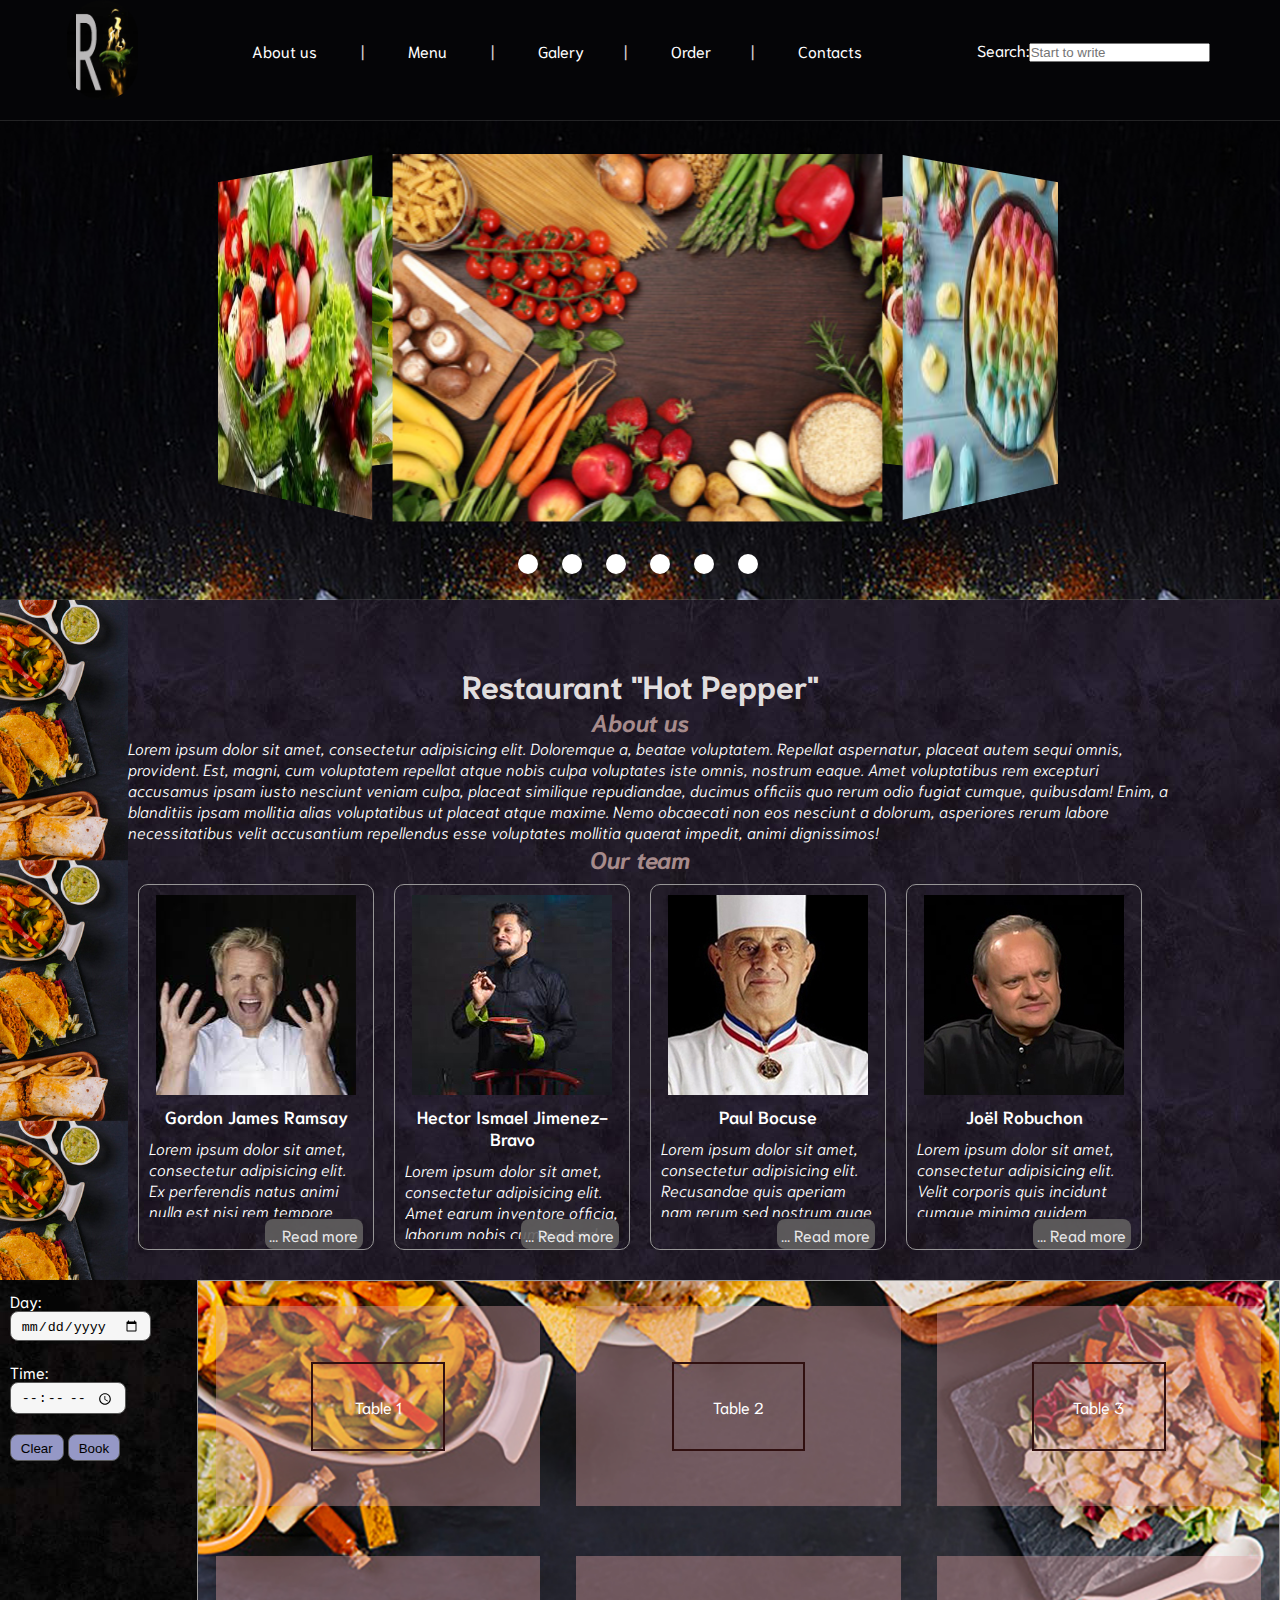
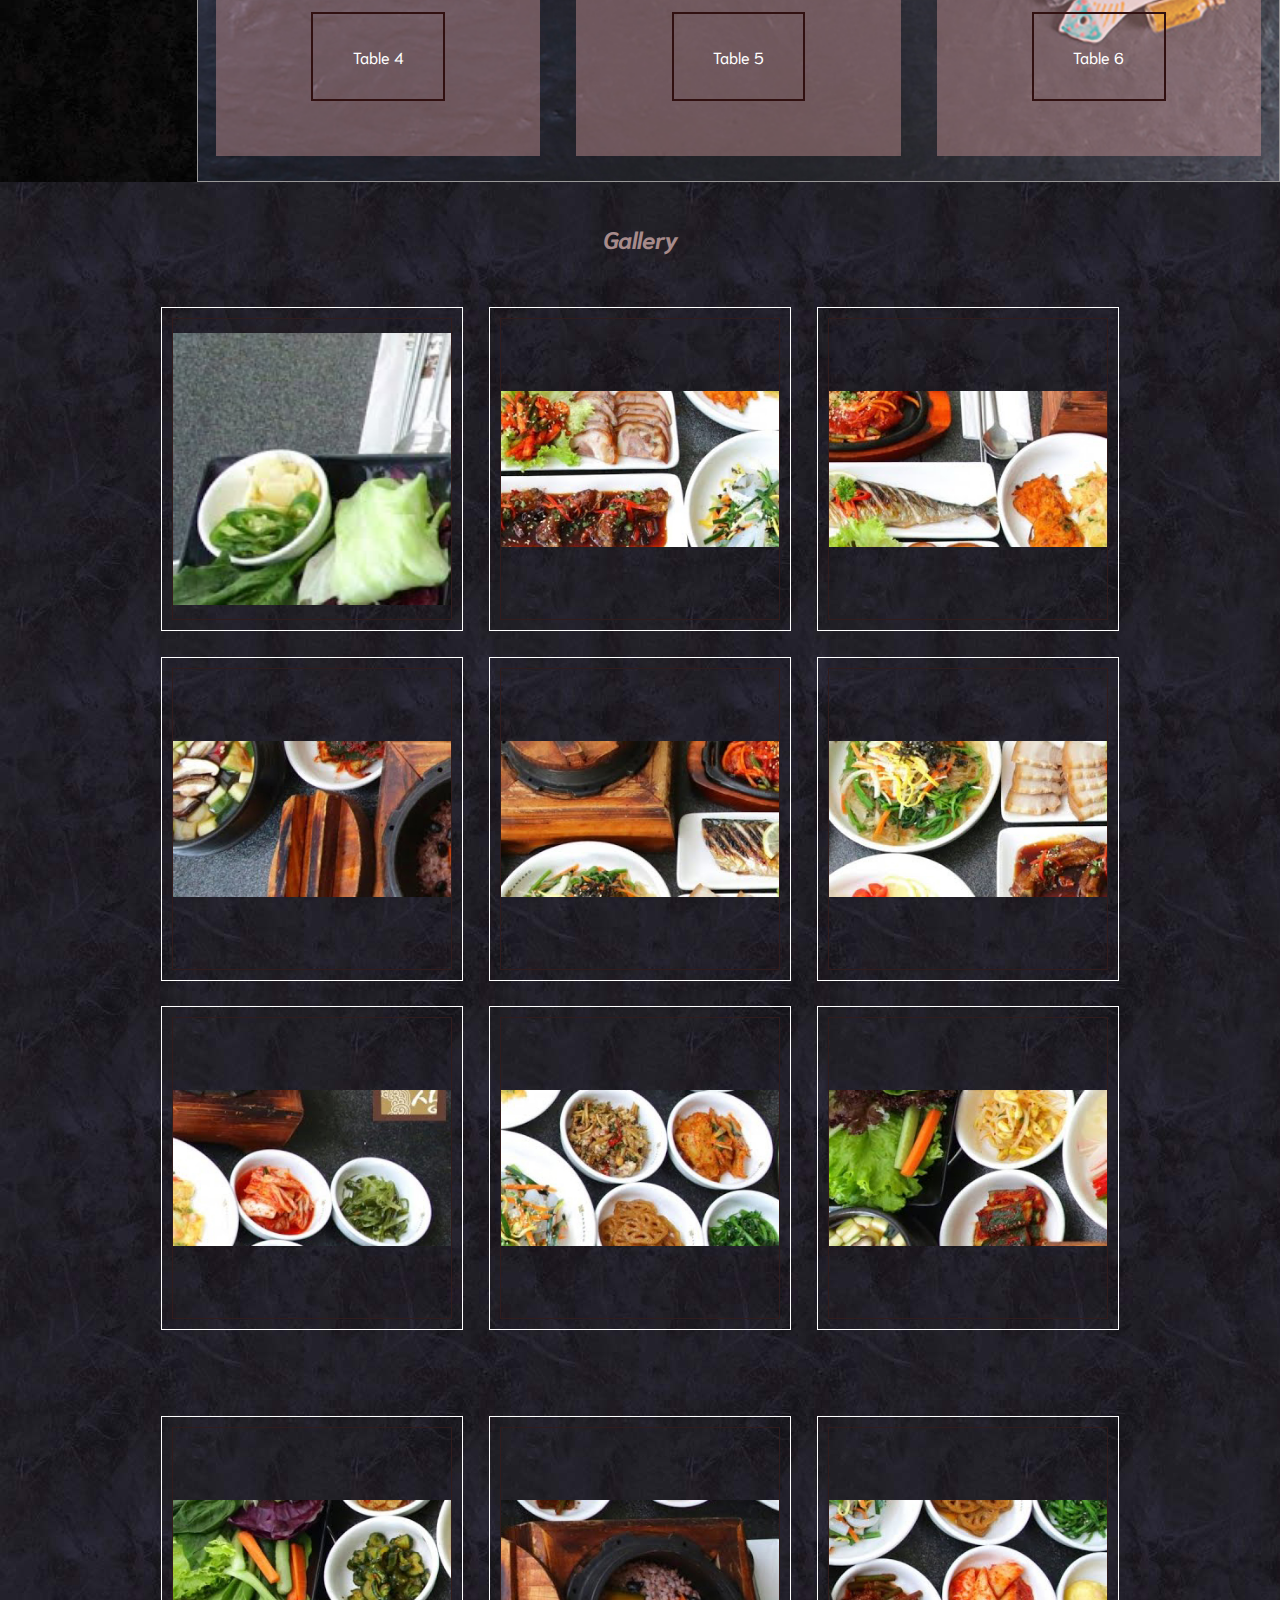
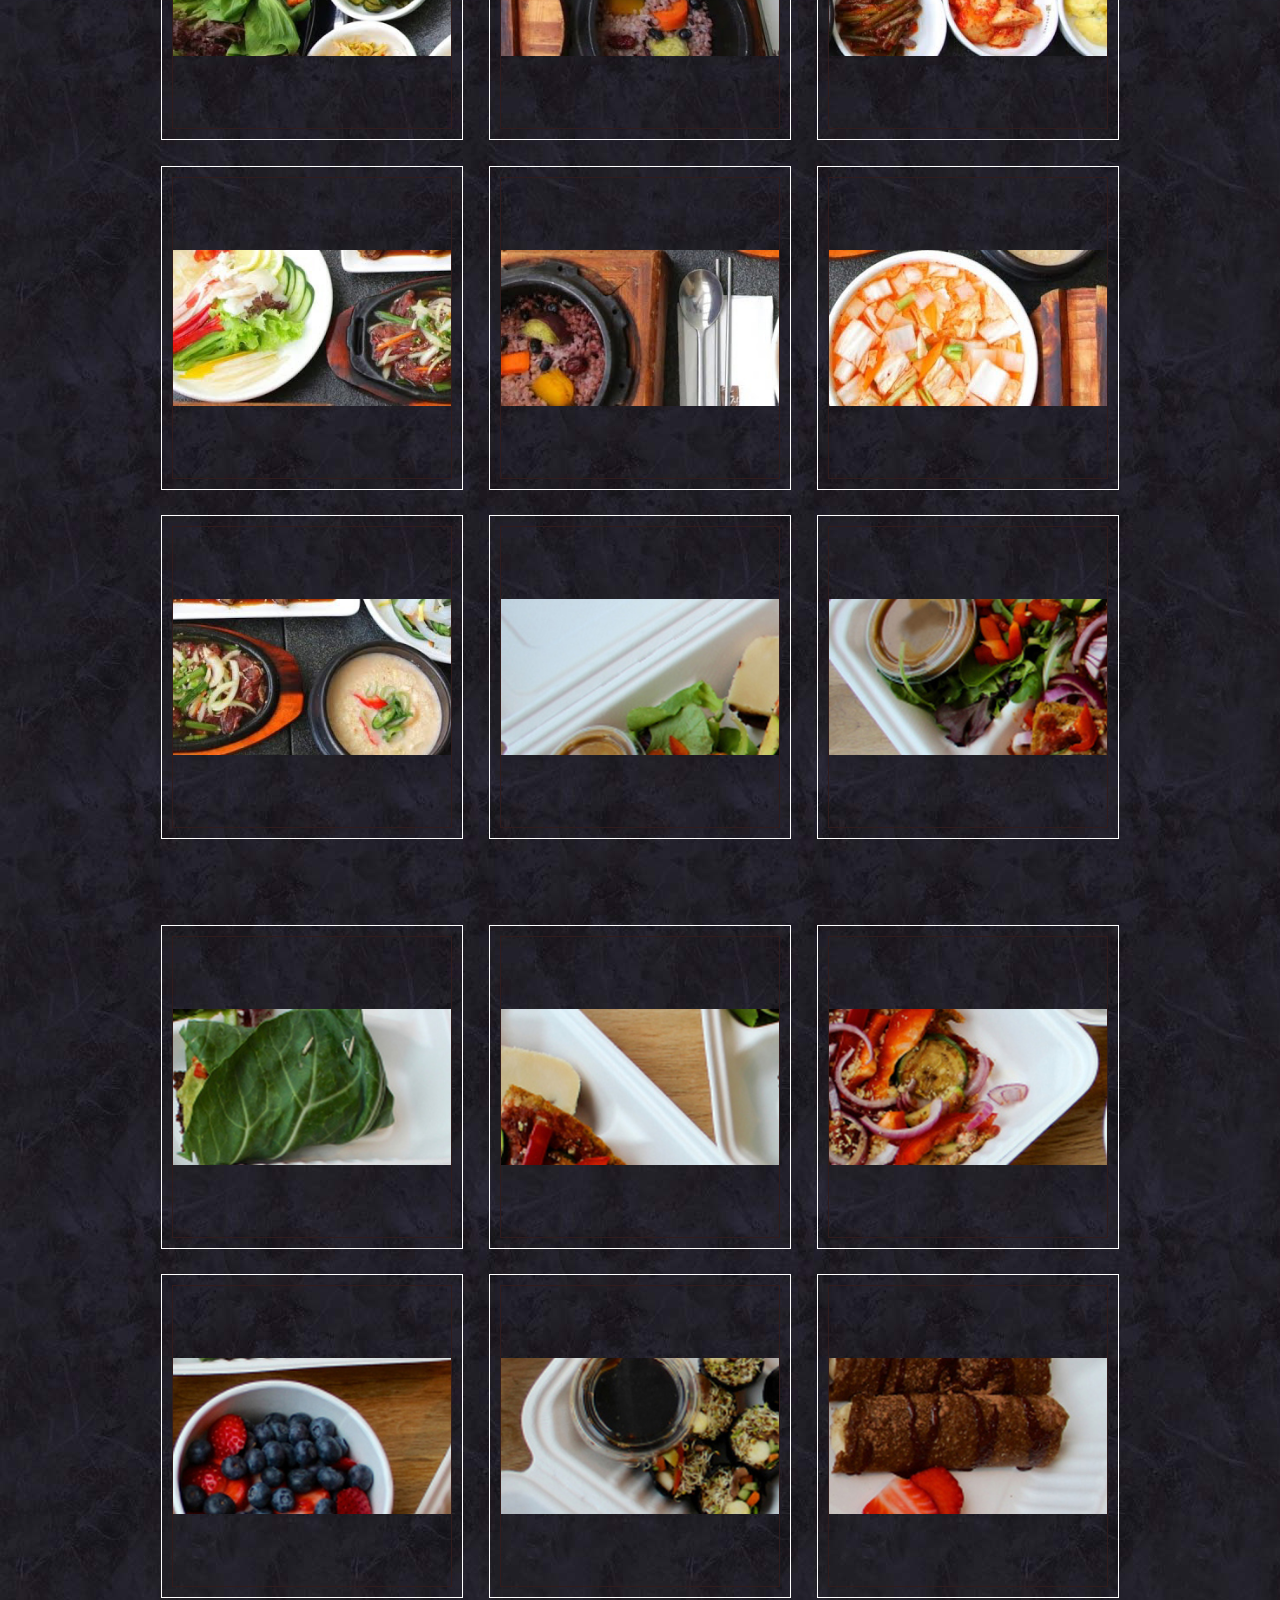
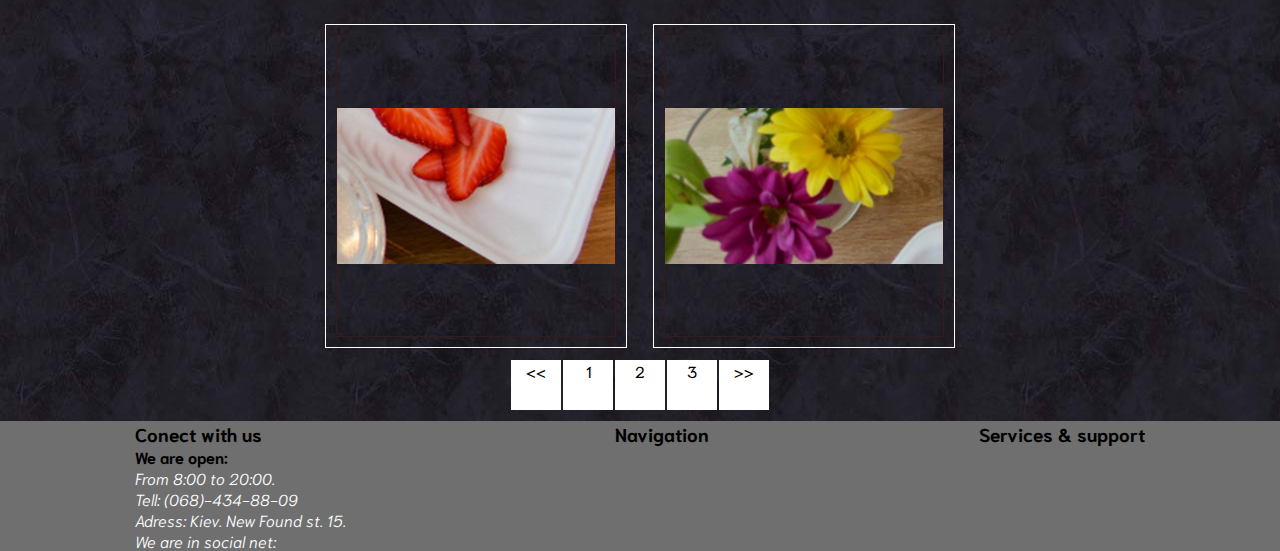
==== commit 78f588e0: "pagination css" ====
--- a/index.html
+++ b/index.html
@@ -62,12 +62,12 @@
 		</header> <!-- end of header -->
 		<div class="slider">
 			<div class="container">
-				<a href="#" class="btn" id="a1"><img src="images/pic1.jpg" alt=""></a>
-				<a href="#" class="btn" id="a2"><img src="images/pic2.jpg" alt=""></a>
-				<a href="#" class="btn" id="a3"><img src="images/pic3.jpg" alt=""></a>
-				<a href="#" class="btn" id="a4"><img src="images/pic4.jpg" alt=""></a>
-				<a href="#" class="btn" id="a5"><img src="images/pic5.jpg" alt=""></a>
-				<a href="#" class="btn" id="a6"><img src="images/pic5.jpg" alt=""></a>
+				<a href="#" class="btn" id="a1"></a>
+				<a href="#" class="btn" id="a2"></a>
+				<a href="#" class="btn" id="a3"></a>
+				<a href="#" class="btn" id="a4"></a>
+				<a href="#" class="btn" id="a5"></a>
+				<a href="#" class="btn" id="a6"></a>
 				<div id="carousel">
 					<figure></figure>
 					<figure></figure>
--- a/css/main.css
+++ b/css/main.css
@@ -10,6 +10,7 @@
 }
 body{
 	font-family: 'Niramit', sans-serif;
+	font-size: 16px;
 	height: 100%;
 }
 h1{
@@ -46,4 +47,7 @@
 }
 input{
 	outline: none;
+}
+.display{
+	display: block;
 }--- a/css/gallery.css
+++ b/css/gallery.css
@@ -4,11 +4,40 @@
 	margin: 0 auto;
 	background-color: #050507;
 	background-image: url(../images/style_met.jpg);
+	position: relative;
+/*	display: flex;
+	flex-direction: row;
+	flex-wrap: wrap;
+	justify-content: center;
+	align-content: center;*/
+}
+#pagination_nav{
+	width: 100%;
+	margin: 0 auto;
+	position: absolute;
+	bottom: 0;
+	text-align: center;
+	padding-bottom: 10px;
+}
+.pagination_section{
 	display: flex;
 	flex-direction: row;
 	flex-wrap: wrap;
 	justify-content: center;
 	align-content: center;
+	padding-bottom: 60px;
+	/*position: absolute;*/
+}
+.pagination_button{
+	display: inline-block;
+	width: 50px;
+	height: 50px;
+	background-color: #FFFFFF;
+	position: relative;
+	top: 100%;
+	text-align: center;
+	cursor: pointer;
+	margin: 1px;
 }
 .gallery-image{
 	width: 300px;
@@ -30,7 +59,10 @@
 	border: 1px solid #FFFFFF;
 }
 #gallery_section{
-	width: 100%;
+	width: 80%;
+	margin: 0 auto;
 	padding: 40px;
 }
 
+
+
